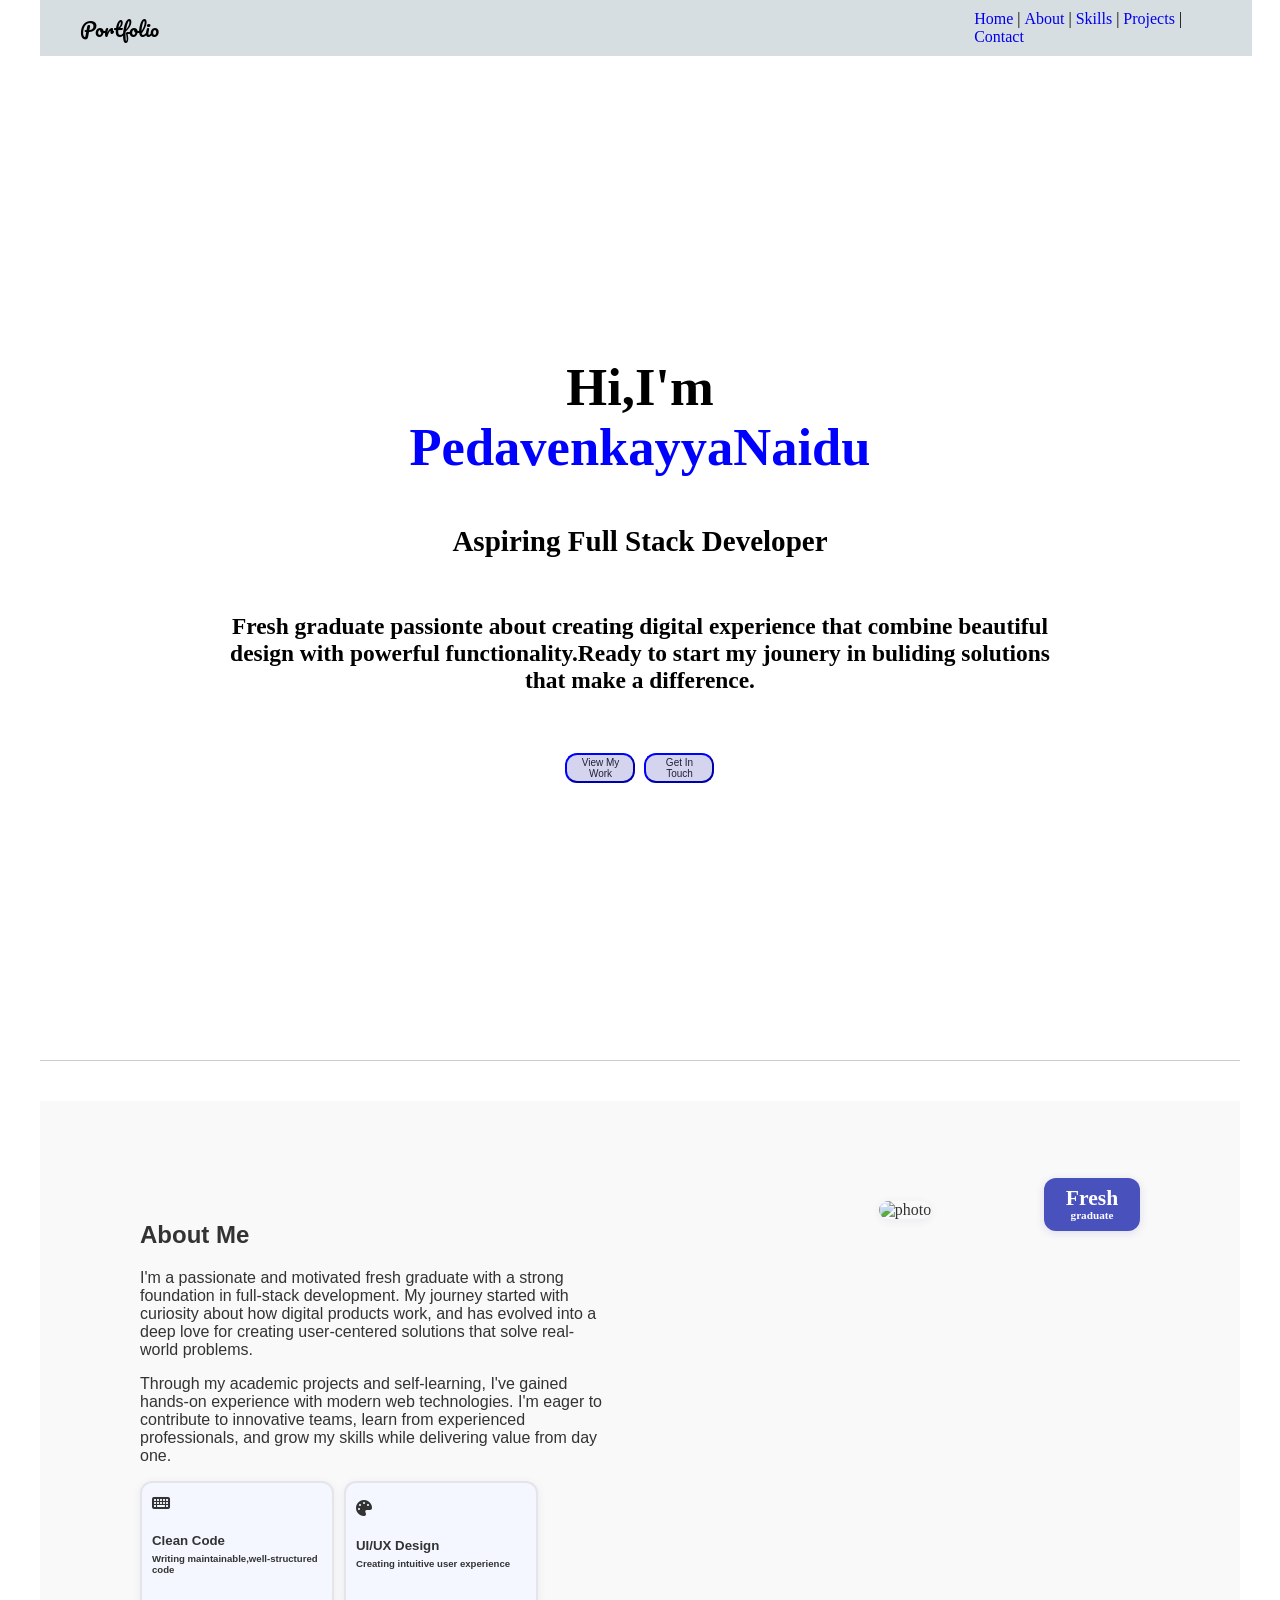
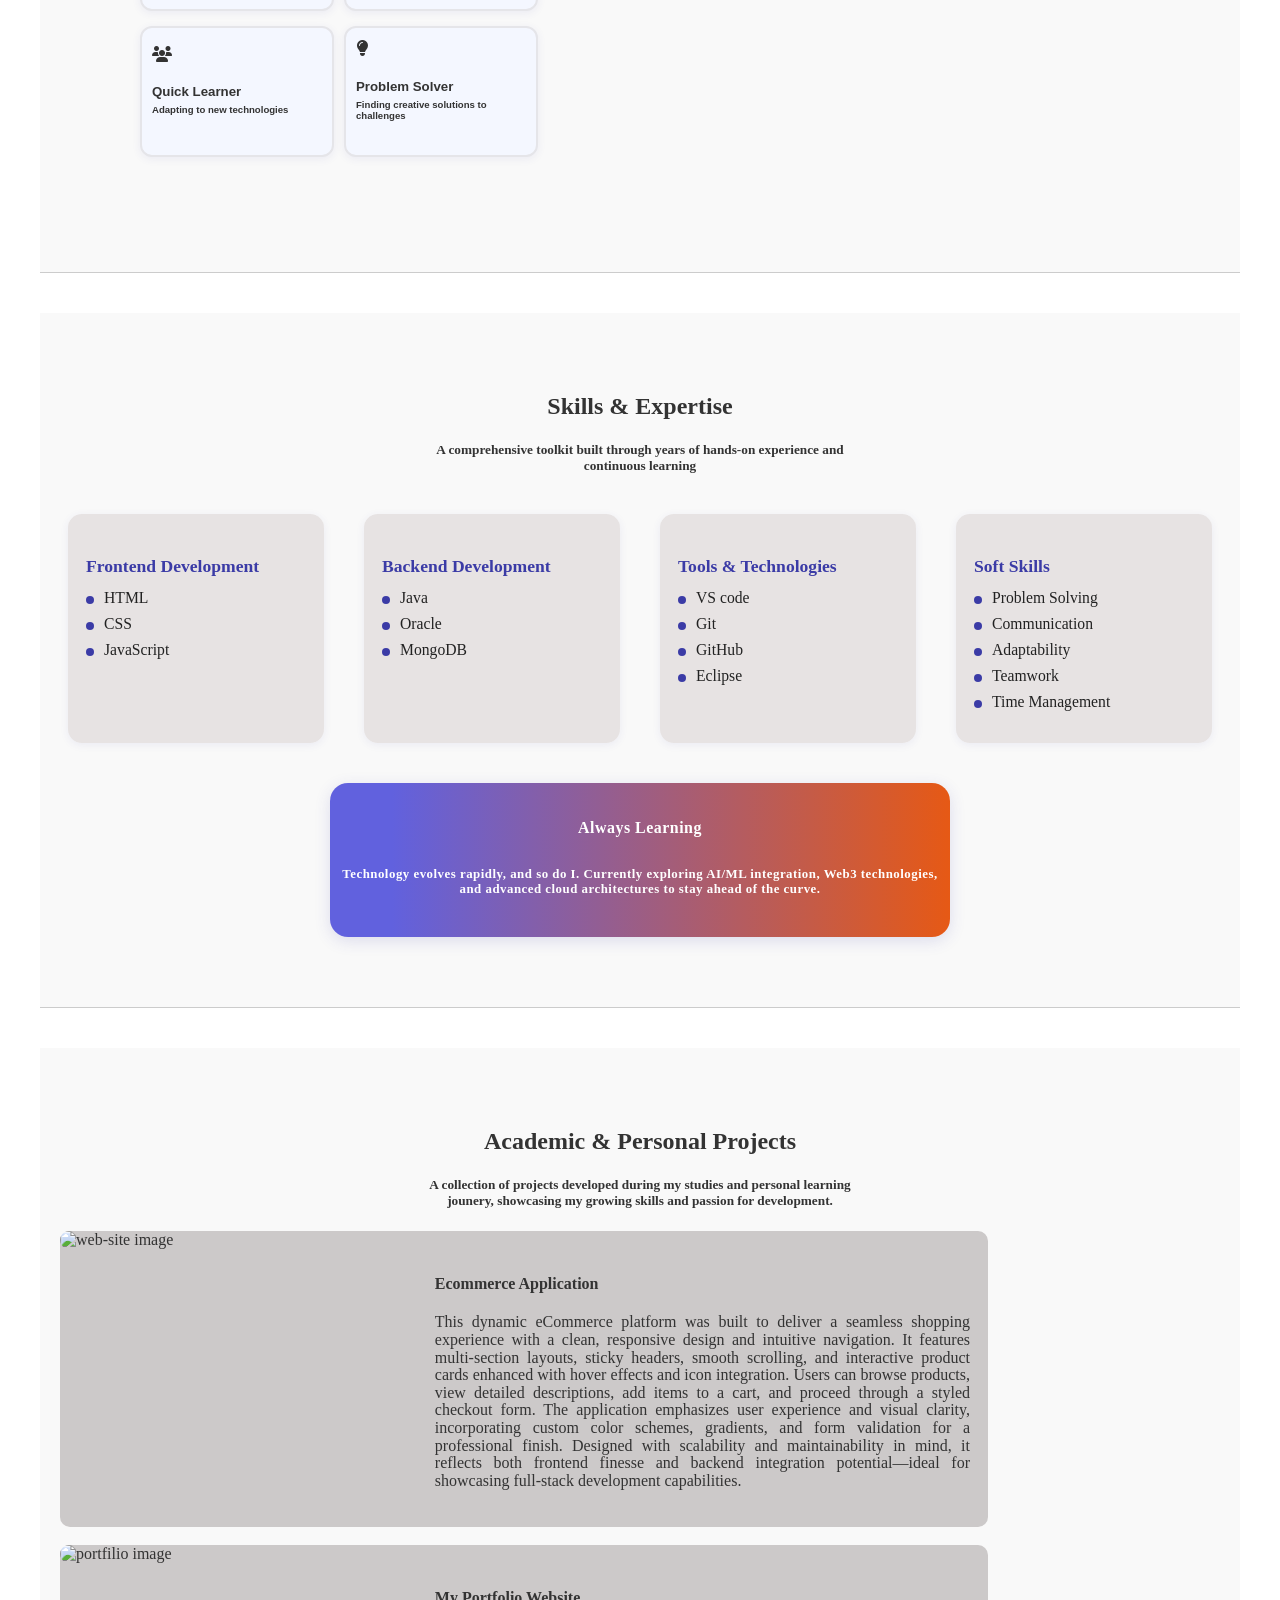
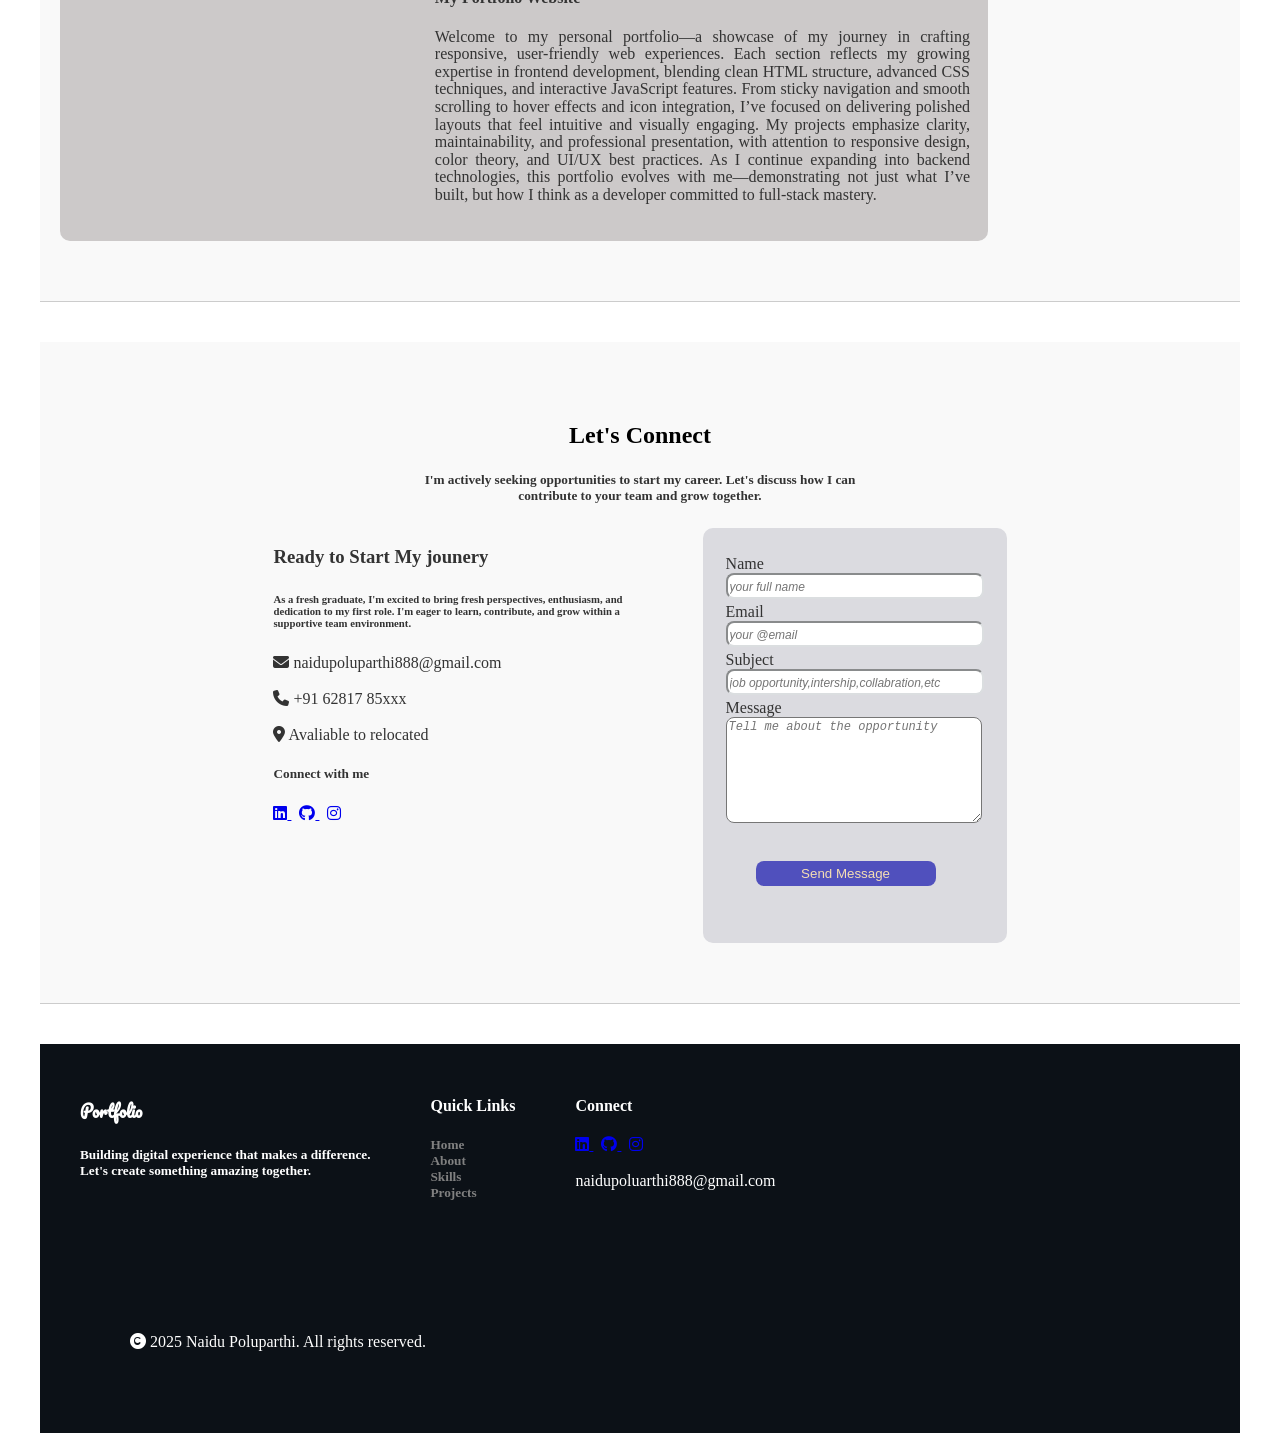
==== index.html @ af7a5816 "Rename home.html to index.html" ====
<!DOCTYPE html>

<head>
    <title>
        my portfilio home page
    </title>
    <link rel="stylesheet" href="home.css" type="text/css">
    <script src="home.js"></script>
    <link rel="stylesheet" href="https://cdnjs.cloudflare.com/ajax/libs/font-awesome/6.4.0/css/all.min.css">
    <link href="https://fonts.googleapis.com/css2?family=Pacifico&display=swap" rel="stylesheet">
</head>

<body class="body">
    <header>
        <nav class="nav">
            <span class="span">Portfolio</span>
            <div class="nav-links">
                <a href="#home">Home</a> |
                <a href="#about">About</a> |
                <a href="#skills">Skills</a> |
                <a href="#projects">Projects</a> |
                <a href="#contact">Contact</a>
            </div>
        </nav>
    </header>
    <section class="section home" id="home">
        <center>
            <div class="hometext">
                <h1>
                    <font color="black">Hi,I'm</font><br>
                    <font color="blue">PedavenkayyaNaidu</font>
                </h1>
                <h5>
                    Aspiring Full Stack Developer
                </h5>
                <h6>
                    Fresh graduate passionte about creating digital experience that combine beautiful <br>
                    design with powerful functionality.Ready to start my jounery in buliding solutions <br>
                    that make a difference.
                </h6>
            </div>
            <div class="button1-wrapper">
                <a href="#projects">
                    <button id="zoom" onmouseenter="ContactFormEnter2()" onmouseleave="ContactFormLeave2()"
                        class="button">View My Work</button>
                </a>
                <a href="#contact">
                    <button id="contactButton" onmouseenter="ContactFormEnter()" onmouseleave="ContactFormLeave()"
                        class="button">Get In Touch</button>
                </a>
            </div>
        </center>
    </section>
    <section class="section skills" id="about">
        <div class="container">
            <div class="info">
                <b>
                    <h2>About Me</h2>
                </b>
                <p>
                    I'm a passionate and motivated fresh graduate with a strong foundation in
                    full-stack development. My journey started with curiosity about how digital
                    products work, and has evolved into a deep love for creating user-centered
                    solutions that solve real-world problems.
                </p>
                <p>
                    Through my academic projects and self-learning, I've gained hands-on
                    experience with modern web technologies. I'm eager to contribute to
                    innovative teams, learn from experienced professionals, and grow my skills
                    while delivering value from day one.
                </p>
                <div class="about">
                    <div class="box">
                        <i class="fas fa-keyboard"></i>
                        <h5>Clean Code</h5>
                        <h6>Writing maintainable,well-structured code</h6>
                    </div>
                    <div class="box">
                        <i class="fas fa-palette"></i>
                        <h5>UI/UX Design</h5>
                        <h6>Creating intuitive user experience</h6>
                    </div>
                </div>
                <div class="about">
                    <div class="box">
                        <i class="fas fa-users"></i>
                        <h5>Quick Learner</h5>
                        <h6>Adapting to new technologies</h6>
                    </div>
                    <div class="box">
                        <i class="fas fa-lightbulb"></i>
                        <h5>Problem Solver</h5>
                        <h6>Finding creative solutions to
                            challenges
                        </h6>
                    </div>
                </div>
            </div>
            <div class="image">
                <img class="img" src="C:\Users\naidu\OneDrive\Pictures\naidu.jpg" alt="photo">
                <div class="tag" class="tag h3" class="tag h6">
                    <h3>Fresh</h3>
                    <h6>graduate</h6>
                </div>
            </div>
    </section>
    <section class="section skills" id="skills">
        <header align="center">
            <h2>Skills & Expertise</h2>
            <h5>A comprehensive toolkit built through years of hands-on experience and <br>
                continuous learning
            </h5>
        </header>
        <div class="skills-row">
            <div class="skills-col">
                <h3>Frontend Development</h3>
                <ul>
                    <li>HTML</li>
                    <li>CSS</li>
                    <li> JavaScript</li>
                </ul>
            </div>
            <div class="skills-col">
                <h3>Backend Development</h3>
                <ul>
                    <li>Java</li>
                    <li>Oracle</li>
                    <li>MongoDB</li>
                </ul>
            </div>
            <div class="skills-col">
                <h3>Tools & Technologies</h3>
                <ul>
                    <li>VS code</li>
                    <li>Git</li>
                    <li>GitHub</li>
                    <li>Eclipse</li>
                </ul>
            </div>
            <div class="skills-col">
                <h3>Soft Skills</h3>
                <ul>
                    <li>Problem Solving</li>
                    <li>Communication</li>
                    <li>Adaptability</li>
                    <li>Teamwork</li>
                    <li>Time Management</li>
                </ul>
            </div>
        </div>
        <footer class="div">
            <div>
                <h5>Always Learning </h5>
                <h6>Technology evolves rapidly, and so do I. Currently exploring AI/ML integration, Web3
                    technologies, and advanced cloud architectures to stay ahead of the curve.</h6>
            </div>
        </footer>
    </section>
    <section class="section skills" id="projects">
        <center>
            <h2>Academic & Personal Projects</h2>
            <h5>A collection of projects developed during my studies and personal learning <br>
                jounery, showcasing my growing skills and passion for development.
            </h5>
        </center>
        <div class="project-div">
            <img src="https://readdy.ai/api/search-image?query=$%7Bproject.image%7D&width=600&height=400&seq=project-single-0&orientation=landscape"
                alt="web-site image" class="project-img">
            <div class="project-desc">
                <h4>Ecommerce Application</h4>
                <p>
                    This dynamic eCommerce platform was built to deliver a seamless shopping experience
                    with a clean, responsive design and intuitive navigation. It features multi-section
                    layouts, sticky headers, smooth scrolling, and interactive product cards enhanced with
                    hover effects and icon integration. Users can browse products, view detailed descriptions,
                    add items to a cart, and proceed through a styled checkout form. The application emphasizes
                    user experience and visual clarity, incorporating custom color schemes, gradients, and form
                    validation for a professional finish. Designed with scalability and maintainability in mind,
                    it reflects both frontend finesse and backend integration potential—ideal for showcasing
                    full-stack development capabilities.
                </p>
            </div>
        </div> <br>
        <div class="project-div">
            <img src="https://readdy.ai/api/search-image?query=$%7Bproject.image%7D&width=600&height=400&seq=project-single-0&orientation=landscape"
                alt="portfilio image" class="project-img">
            <div class="project-desc">
                <h4> My Portfolio Website</h4>
                <p>
                    Welcome to my personal portfolio—a showcase of my journey in crafting responsive, user-friendly
                    web experiences. Each section reflects my growing expertise in frontend development, blending
                    clean HTML structure, advanced CSS techniques, and interactive JavaScript features. From sticky
                    navigation and smooth scrolling to hover effects and icon integration, I’ve focused on delivering
                    polished layouts that feel intuitive and visually engaging. My projects emphasize clarity,
                    maintainability,
                    and professional presentation, with attention to responsive design, color theory, and UI/UX best
                    practices.
                    As I continue expanding into backend technologies, this portfolio evolves with me—demonstrating not
                    just
                    what I’ve built, but how I think as a developer committed to full-stack mastery.
                </p>
            </div>
        </div>

    </section>
    <section class="section skills" id="contact">
        <center>
            <font color="black">
                <h2>Let's Connect</h2>
            </font>
            <h5>
                I'm actively seeking opportunities to start my career. Let's discuss how I can <br>
                contribute to your team and grow together.
            </h5>
        </center>
        <div class="div1-connect">
            <div>
                <h3>
                    Ready to Start My jounery
                </h3>
                <h6>
                    As a fresh graduate, I'm excited to bring fresh perspectives, enthusiasm, and <br>
                    dedication to my first role. I'm eager to learn, contribute, and grow within a <br>
                    supportive team environment.
                </h6>
                <i class="fas fa-envelope"></i> naidupoluparthi888@gmail.com <br><br>
                <i class="fas fa-phone"></i> +91 62817 85xxx <br><br>
                <i class="fas fa-map-marker-alt"></i> Avaliable to relocated
                <h5>Connect with me</h5>
                <a href="https://www.linkedin.com/in/PedavenkayyaNaidu Poluparthi">
                    <i class="fab fa-linkedin"></i>
                </a> &nbsp;
                <a href="https://github.com/Naidupoluparthi">
                    <i class="fab fa-github"></i>
                </a>&nbsp;
                <a href="https://www.instagram.com/">
                    <i class="fab fa-instagram"></i>
                </a>
            </div>
            <div class="div2-connect">
                <table>
                    <form action="">
                        <tr>
                            <td>
                                Name <br>
                                <input type="text" placeholder="your full name " required>
                            </td>
                        </tr>
                        <tr>
                            <td>
                                Email <br>
                                <input type="text" placeholder="your @email" required>
                            </td>
                        </tr>
                        <tr>
                            <td>
                                Subject <br>
                                <input type="text" placeholder="job opportunity,intership,collabration,etc" required>
                            </td>
                        </tr>
                        <tr>
                            <td>
                                Message <br>
                                <textarea type="text" rows="12" cols="35" placeholder="Tell me about the opportunity"
                                    required></textarea>
                            </td>
                        </tr>
                        <tr>
                            <td>
                                <button class="form-button" id="form" onmouseenter="formbuttonenter()"
                                    onmouseleave="formbuttonleave()" class="form">Send Message</button>
                            </td>
                        </tr>

                    </form>
                </table>

            </div>
        </div>
    </section>
    <section>
        <footer class="footer">
            <div>
                <h4 class="footer-title">Portfolio</h4>
                <h5>Building digital experience that makes a difference. <br>
                    Let's create something amazing together.
                </h5>
            </div>
            <div class="links">
                <h4>Quick Links</h4>
                <h5>
                    <a href="#home">Home</a> <br>
                    <a href="#about">About</a> <br>
                    <a href="#skills">Skills</a> <br>
                    <a href="#projects">Projects</a>
                </h5>
            </div>
            <div>
                <h4>Connect</h4>
                <a href="https://www.linkedin.com/in/PedavenkayyaNaidu Poluparthi">
                    <i class="fab fa-linkedin"></i>
                </a>&nbsp;
                <a href="https://github.com/Naidupoluparthi">
                    <i class="fab fa-github"></i>
                </a>&nbsp;
                <a href="https://www.instagram.com/">
                    <i class="fab fa-instagram"></i>
                </a>
                <br>
                <br>
                naidupoluarthi888@gmail.com
            </div>
            <div class="copy">
                <i class="fas fa-copyright"></i>
                2025 Naidu Poluparthi. All rights reserved.
            </div>
        </footer>
    </section>
</body>
---- home.css ----
.hometext {
  font-size: 35px;
}

.button1-wrapper {
  display: flex;
  justify-content: center;
  gap: 5px;
}

.button {
  background-color: rgb(212, 212, 239);
  color: rgb(32, 33, 54);
  text-align: center;
  font-size: 10px;
  margin: 4px 2px;
  border-radius: 12px;
  height: 30px;
  width: 70px;
  border-color: blue;
}

.home {
  height: 100vh;
  display: flex;
  flex-direction: column;
  justify-content: center;
  align-items: center;
  text-align: center;
  background-image: url('https://wallpapercave.com/wp/wp2970215.jpg');
  background-size: cover;
  background-position: center;
  background-repeat: no-repeat;
  position: relative;
  scroll-behavior: smooth;
}

.container {
  display: flex;
  justify-content: space-between;
  align-items: flex-start;
  padding: 40px;
  max-width: 1000px;
  margin: 0 auto;
  gap: 40px;
}

.info {
  flex: 1;
  padding-right: 20px;
  font-family: Arial, sans-serif;
}

.image {
  flex: 1;
  text-align: center;
  align-items: center;
  justify-content: center;
  display: flex;
  height: 40%;
  position: relative;
  flex-direction: column;
}

.img {
  max-width: 80%;
  height: auto;
  border-radius: 12px;
  float: none;
  box-shadow: 0 2px 8px rgba(59, 59, 166, 0.08);
  display: block;

}

.nav {
  position: fixed;
  top: 0;
  width: 94.7%;
  background-color: #d7dee2;
  padding: 10px 40px;
  box-sizing: border-box;
  z-index: 1000;
  margin-left: 40px;
  margin-right: 40px;
  display: flex;
  align-items: center;
  gap: 72%;
}

.nav-links a {
  text-decoration: none;
  display: inline-block;
  transition: transform 0.3s ease;

}

.nav-links a:hover {
  transform: scale(1.1);

}

.section {
  padding: 60px 20px;
  border-bottom: 1px solid #ccc;
  margin: 40px;
}

.footer {
  background-color: #0c1117;
  color: white;
  padding: 32px 40px;
  margin-left: 40px;
  margin-right: 40px;
  display: flex;
  align-items: flex-start;
  flex-wrap: wrap;
  gap: 60px;
}

.skills {
  background-color: #f9f9f9;
  color: #333;
}

.body {
  margin: 0;
  padding: 0;
}

html {
  scroll-behavior: smooth;
}

.div {
  text-align: center;
  background: linear-gradient(90deg,rgb(97, 97, 222) 10%, rgb(230, 89, 21) 100%);
  color: white;
  width: 600px;
  min-height: 40px;
  border-radius: 18px;
  padding: 10px;
  margin: 10px auto;
  align-items:  center;
  justify-content: center;
  box-shadow: 0 4px 16px rgba(59, 59, 166, 0.15);
  font-size: 1.2rem;
  letter-spacing: 0.5px;
  transition: box-shadow 0.2s;
  flex-direction: column;
}

.skills-row {
  display: flex;
  justify-content: space-between;
  align-items: stretch;
  gap: 24px;
  margin: 40px 0;
  flex-wrap: wrap;
}

.skills-col {
  background: #e3dedece;
  border-radius: 14px;
  box-shadow: 0 2px 8px rgba(59, 59, 166, 0.08);
  padding: 24px 18px;
  flex: 1 1 220px;
  min-width: 200px;
  max-width: 260px;
  margin: 0 8px;
  flex-direction: column;
  justify-content: flex-start;
}

.skills-col h3 {
  color: #3b3ba6;
  margin-bottom: 12px;
  font-size: 1.1rem;
}

.skills-col ul {
  list-style: none;
  padding: 0;
  margin: 0;
}

.skills-col ul li {
  margin-bottom: 8px;
  font-size: 0.98rem;
  color: #222;
  position: relative;
  padding-left: 18px;
}

.skills-col ul li::before {
  content: '';
  display: inline-block;
  width: 8px;
  height: 8px;
  background: #3b3ba6;
  border-radius: 50%;
  position: absolute;
  left: 0;
  top: 7px;
}

.about {
  margin: 5px 0;
  display: flex;
  gap: 10px;
  width: 100%;
  justify-content: flex-start;
  align-items: stretch;
}

.box {
  border: 2px solid #e5e5e9;
  border-radius: 12px;
  background: #f4f7ff;
  padding: 12px 10px;
  margin-bottom: 10px;
  margin-top: 0;
  width: 170px;
  box-shadow: 0 2px 8px rgba(59, 59, 166, 0.08);
  display: flex;
  flex-direction: column;
  justify-content: center;
}

.about h5 {
  margin-bottom: 5px;
}

.about h6 {
  margin-top: 0;
  font-size: 0.60rem;
}

.footer .links a {
  color: gray;
  text-decoration: none;
  transition: color 0.2s;
}

.footer .links a:hover {
  color: white;
  filter: brightness(1.4);
  text-decoration: underline;
}

.footer-title {
  font-family: 'pacifico';
  color: white;

}

.tag {
  background-color: rgb(73, 81, 189);
  color: white;
  min-width: 80px;
  z-index: 2;
  position: absolute;
  text-align: center;
  right: 0;
  border-radius: 12px;
  bottom: -12px;
  padding: 10px 8px;
  font-size: 1rem;
  box-shadow: 0 2px 8px rgba(59, 59, 166, 0.15);
}

.tag h3 {
  margin: 0;
  line-height: 1;
  font-size: 1.35rem;
}

.tag h6 {
  margin: 0;
  line-height: 1;
  font-size: 0.70rem
}

.copy {
  padding: 50px;
}

input {
  width: 250px;
  height: 20px;
  font-size: 15px;
  border-radius: 8px;
  border-color: #dbdee0;
}

textarea {
  width: 250px;
  height: 100px;
  font-size: 15px;
  border-radius: 8px;
}

.form-button {
  width: 180px;
  height: 25px;
  text-align: center;
  background-color: rgba(45, 45, 181, 0.799);
  border-radius: 8px;
  margin: 30px;
  border: oldlace;
  color: wheat;
}

.div1-connect {
  display: flex;
  gap: 80px;
  justify-content: center;
  align-items: flex-start;
  margin-top: 24px;
  flex-wrap: wrap;
}

.div2-connect {

  background: rgb(219, 219, 224);
  border-radius: 10px;
  padding: 24px 20px;
  min-width: 240px;
  max-width: 400px;
}

input::placeholder,
textarea::placeholder {
  font-size: 12px;
  font-style: oblique
}

.project-img {
  width: 35%;
  height: 25%;
  border-radius: 10px;
  object-fit: cover;
}

.project-div {
  border-radius: 10px;
  background-color: rgb(204, 201, 201);
  align-items: flex-start;
  flex-wrap: wrap;
  gap: 32px;
  display: flex;
  width: 80%;
}

.project-desc {
  min-width: 260px;
  max-width: 600px;
  padding: 8px 0;
  flex: 1 1 320px;
  padding: 22px 18px;
  text-align: justify;
  line-height: 1.1;
}

.span {
  font-family: 'pacifico';
  font-size: 20px;
}
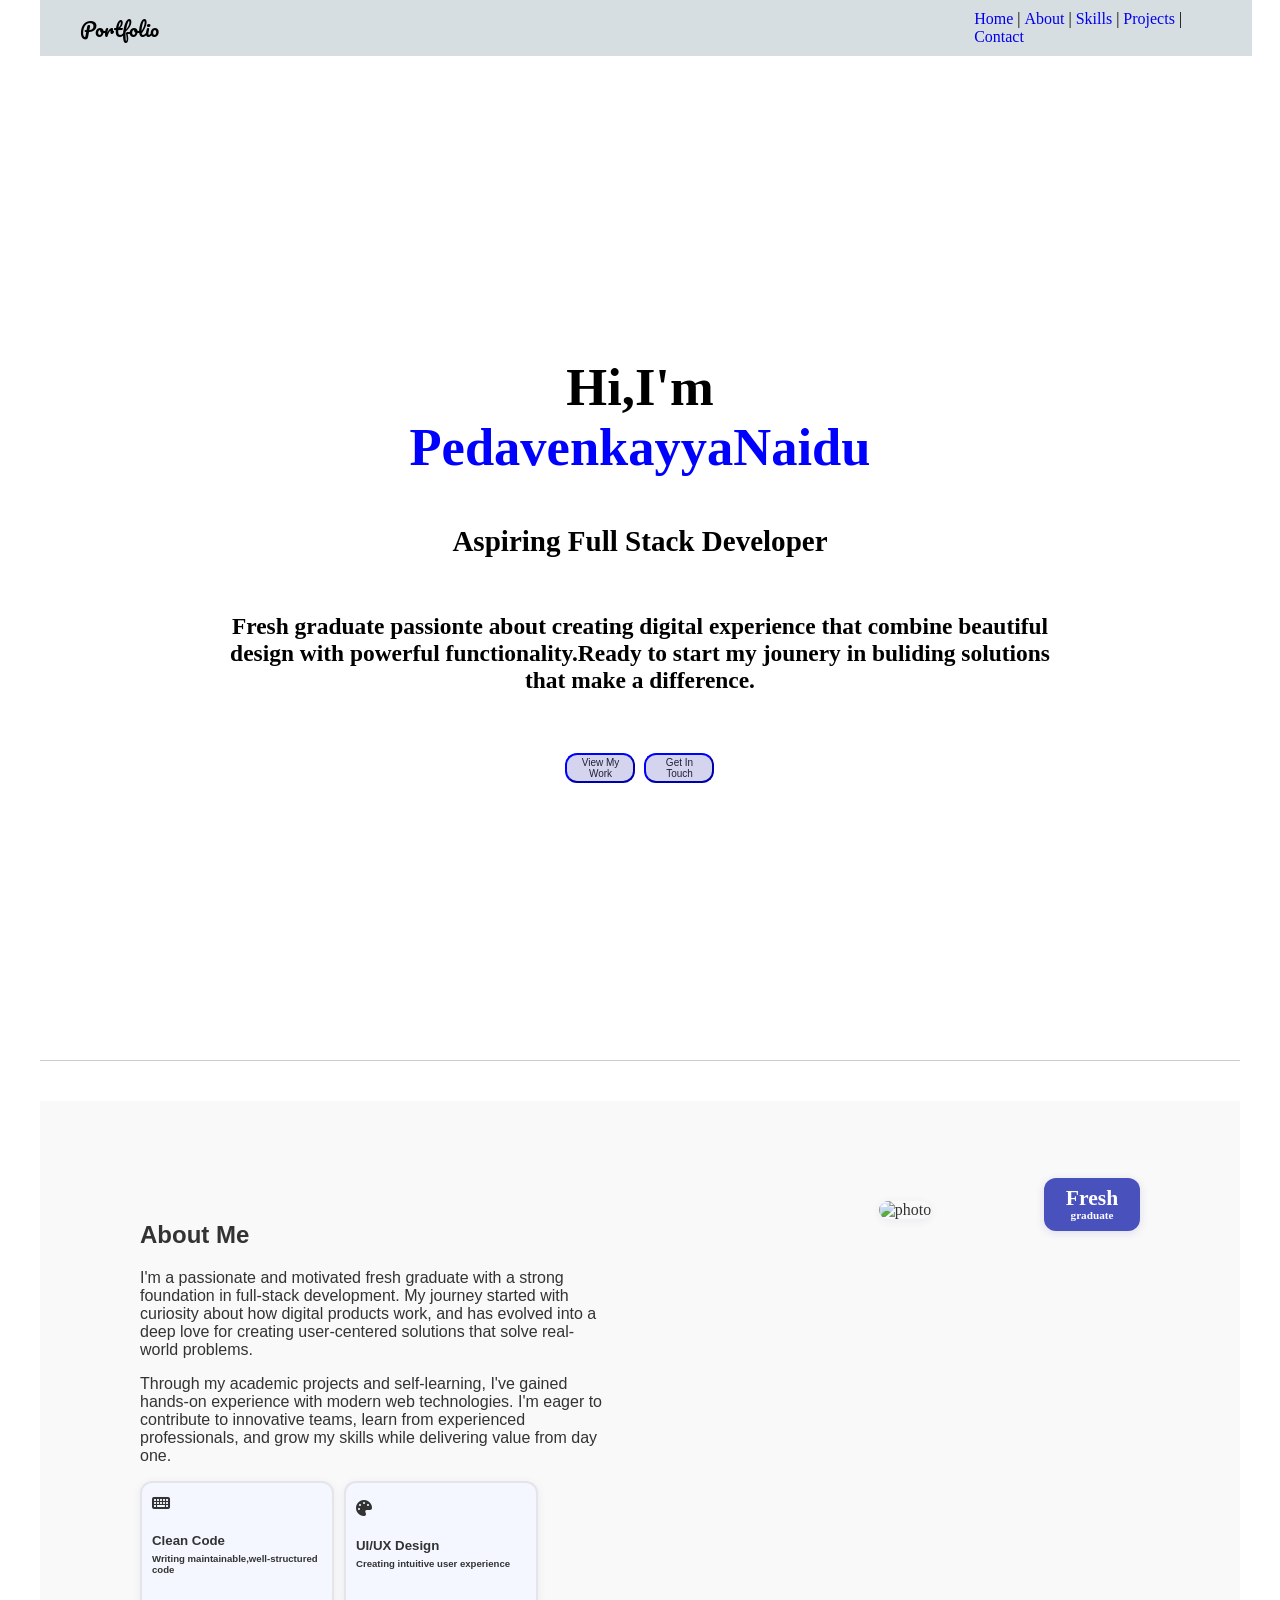
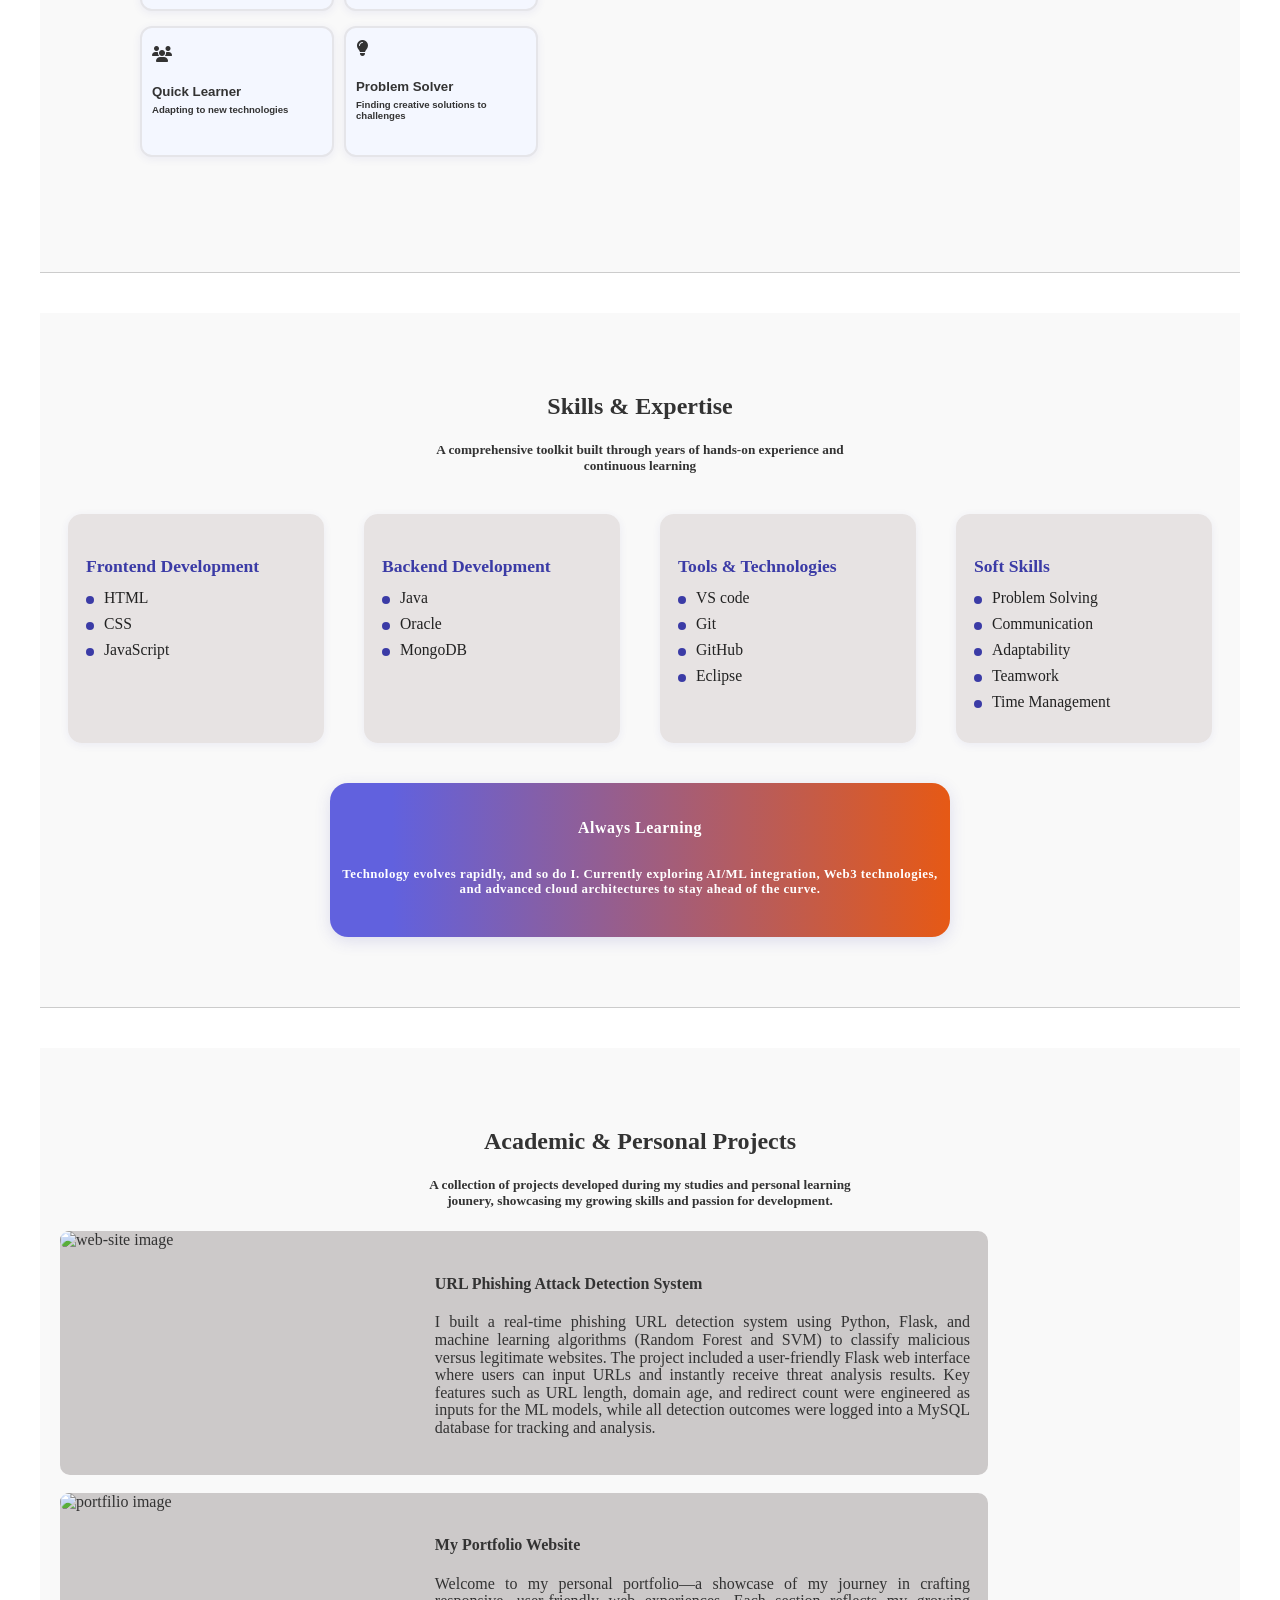
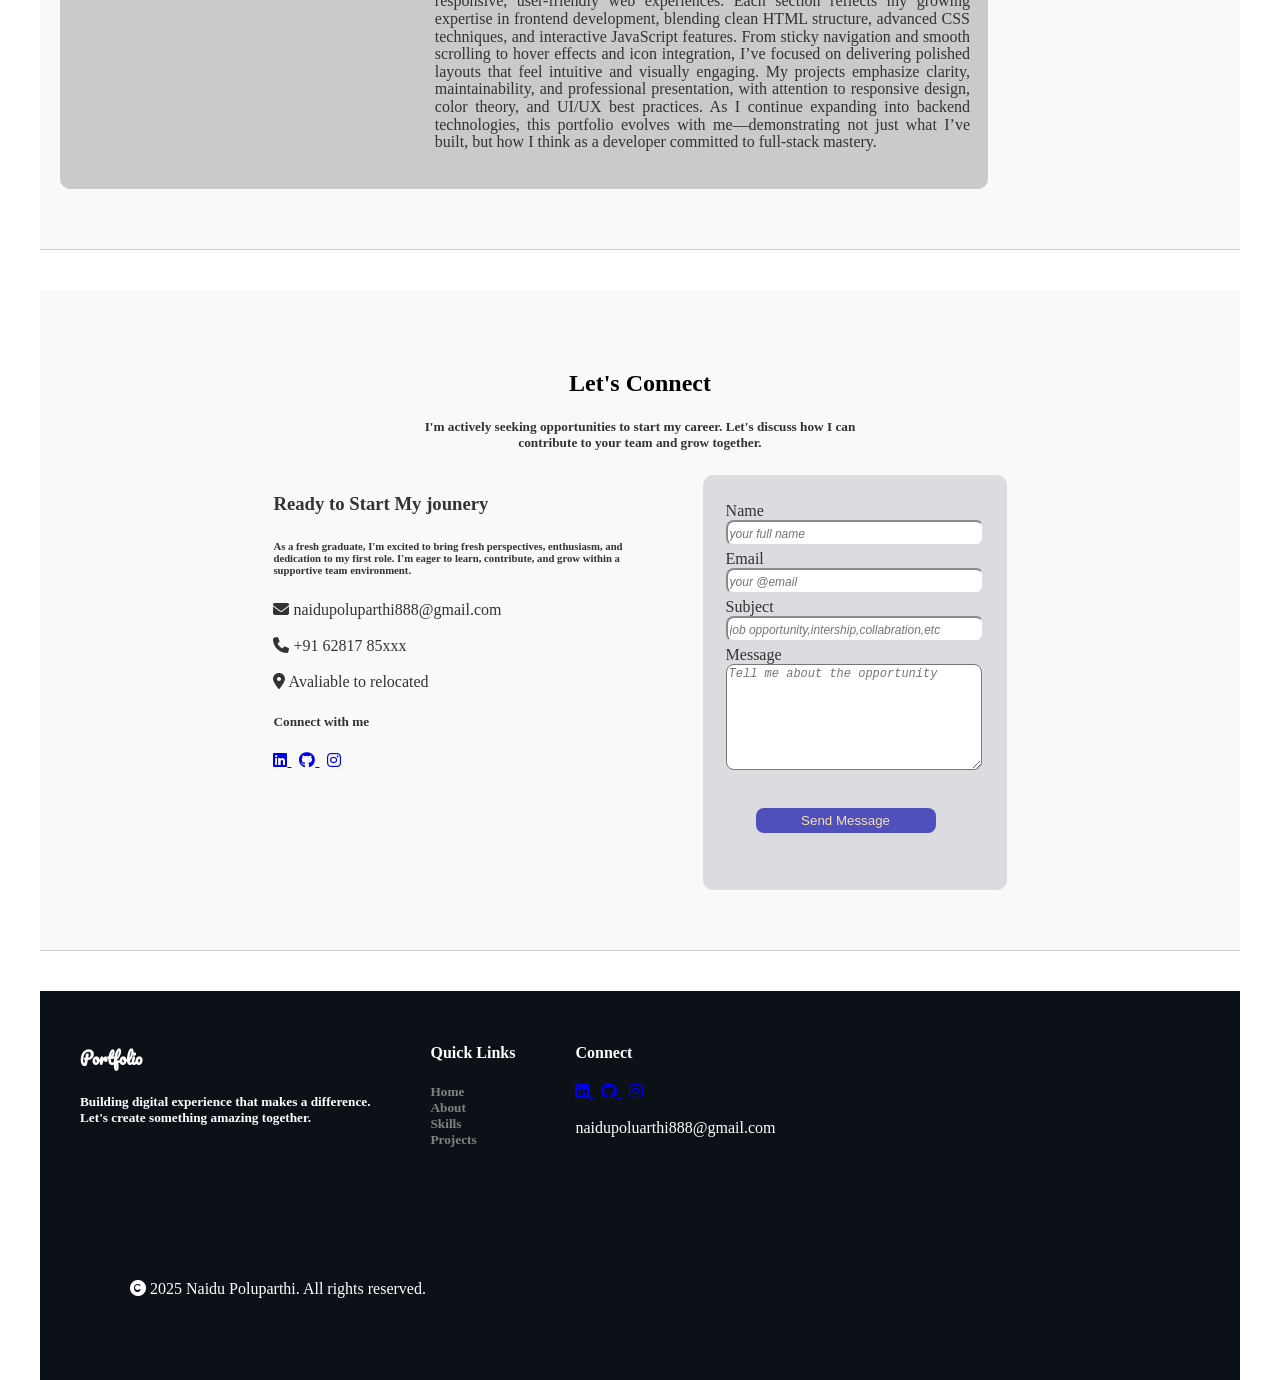
==== commit dedce6d0: "Change project title and description Updated project description to reflect a new project on URL phi" ====
--- a/index.html
+++ b/index.html
@@ -167,17 +167,14 @@
             <img src="https://readdy.ai/api/search-image?query=$%7Bproject.image%7D&width=600&height=400&seq=project-single-0&orientation=landscape"
                 alt="web-site image" class="project-img">
             <div class="project-desc">
-                <h4>Ecommerce Application</h4>
+                <h4>URL Phishing Attack Detection System</h4>
                 <p>
-                    This dynamic eCommerce platform was built to deliver a seamless shopping experience
-                    with a clean, responsive design and intuitive navigation. It features multi-section
-                    layouts, sticky headers, smooth scrolling, and interactive product cards enhanced with
-                    hover effects and icon integration. Users can browse products, view detailed descriptions,
-                    add items to a cart, and proceed through a styled checkout form. The application emphasizes
-                    user experience and visual clarity, incorporating custom color schemes, gradients, and form
-                    validation for a professional finish. Designed with scalability and maintainability in mind,
-                    it reflects both frontend finesse and backend integration potential—ideal for showcasing
-                    full-stack development capabilities.
+                    I built a real-time phishing URL detection system using Python, Flask, and machine learning
+                    algorithms (Random Forest and SVM) to classify malicious versus legitimate websites. The
+                    project included a user-friendly Flask web interface where users can input URLs and 
+                    instantly receive threat analysis results. Key features such as URL length, domain age, 
+                    and redirect count were engineered as inputs for the ML models, while all detection outcomes
+                    were logged into a MySQL database for tracking and analysis.
                 </p>
             </div>
         </div> <br>
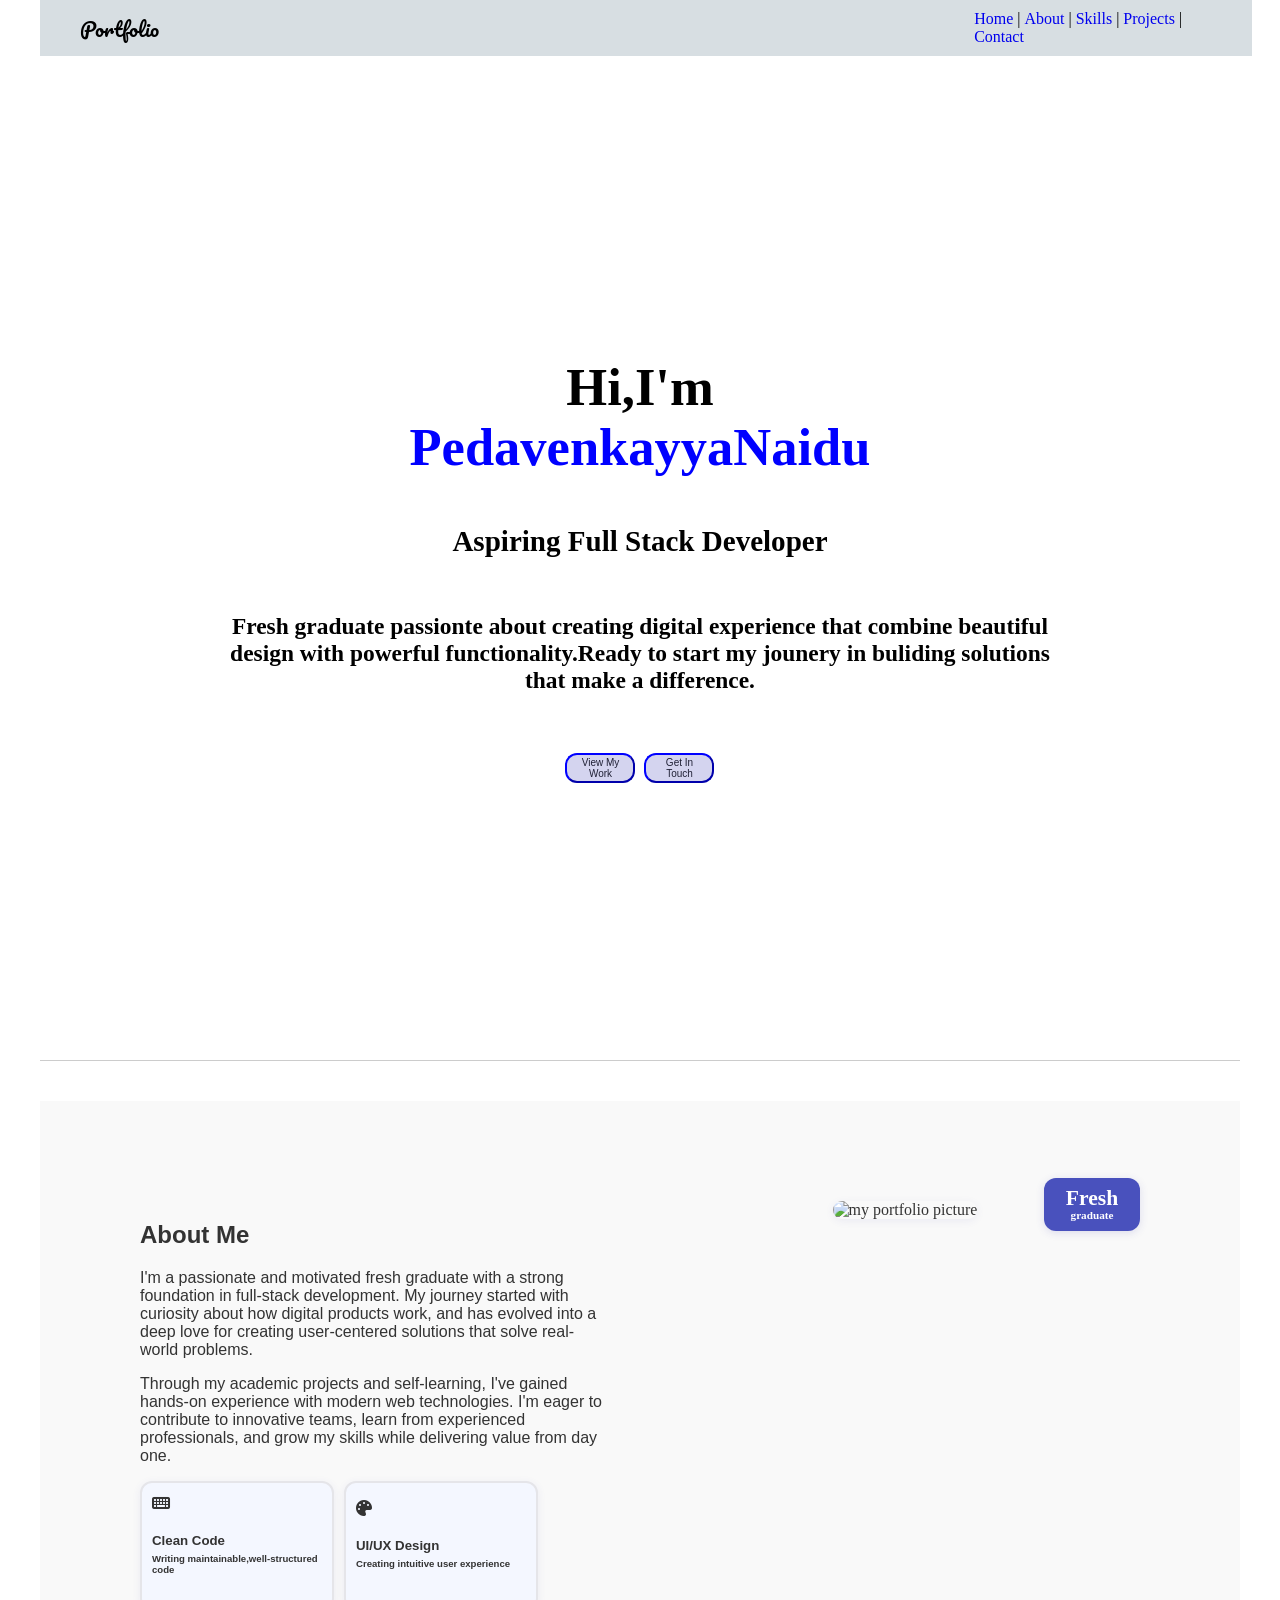
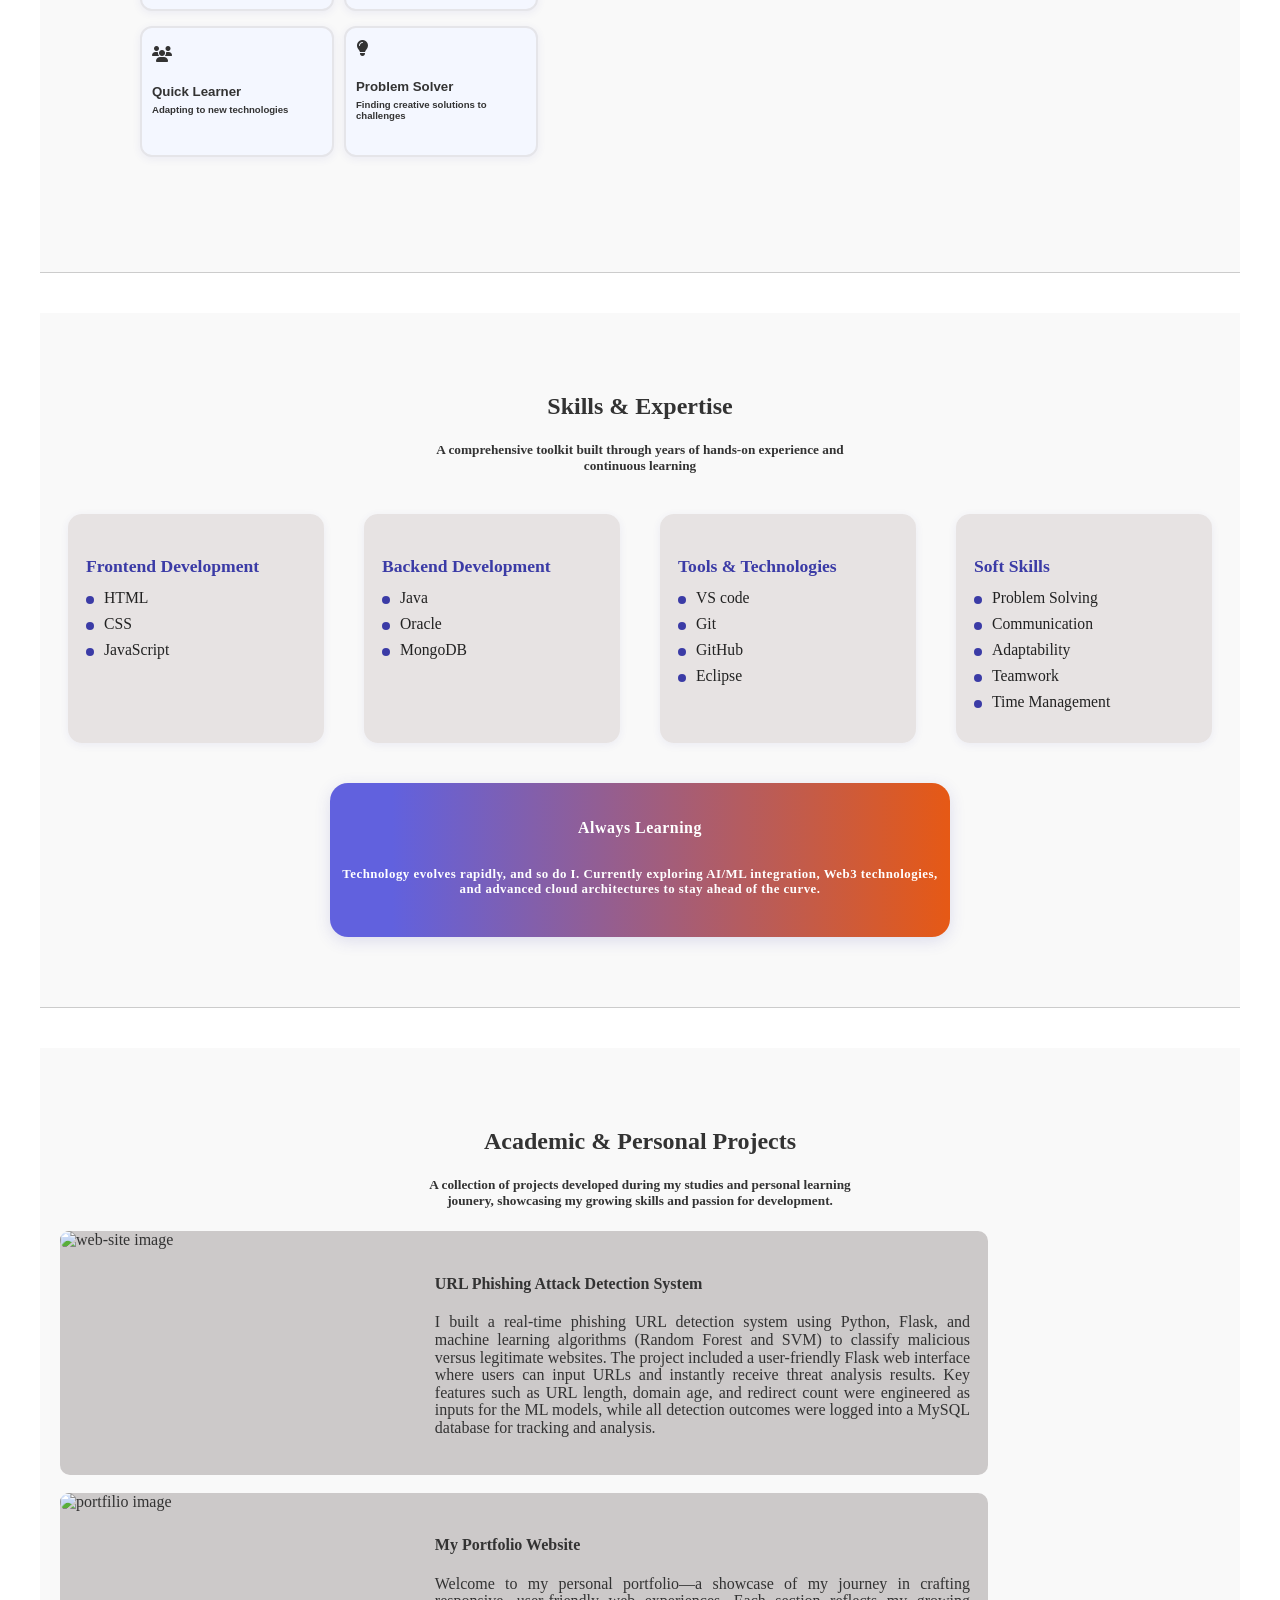
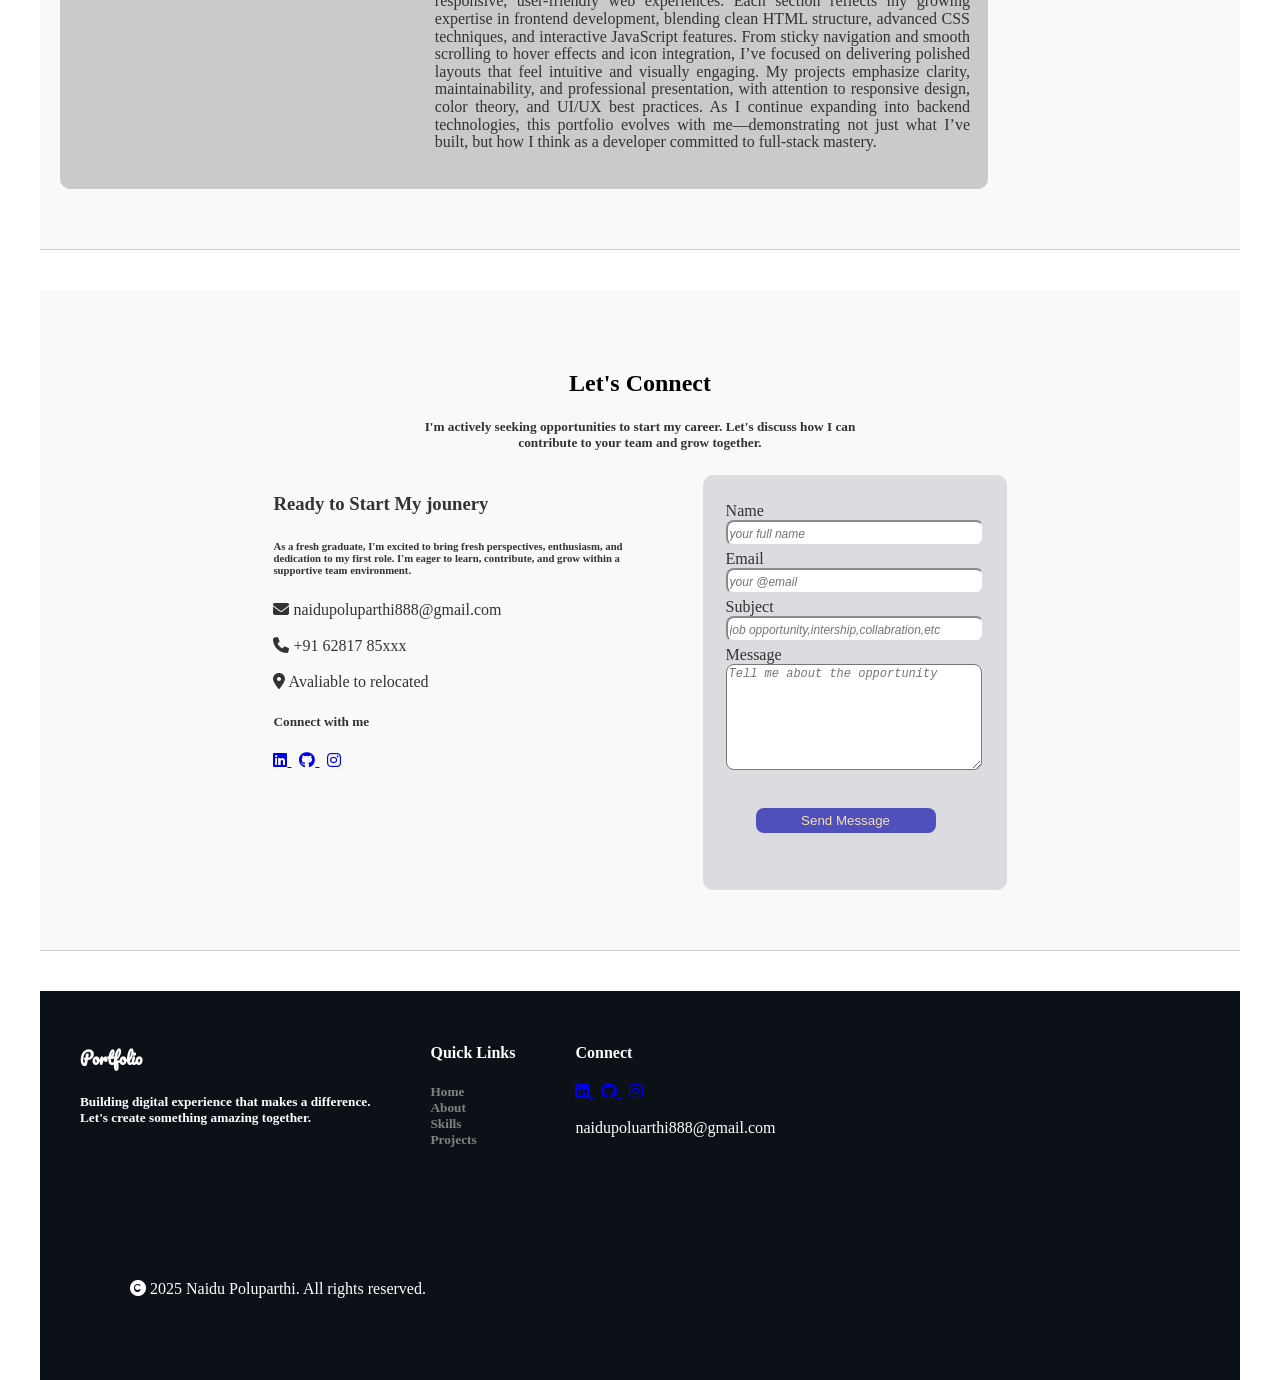
==== commit 75c303d3: "Update index.html" ====
--- a/index.html
+++ b/index.html
@@ -97,7 +97,7 @@
                 </div>
             </div>
             <div class="image">
-                <img class="img" src="C:\Users\naidu\OneDrive\Pictures\naidu.jpg" alt="photo">
+                <img class="img" src="C:\Users\naidu\OneDrive\Documents\my details" alt="my portfolio picture">
                 <div class="tag" class="tag h3" class="tag h6">
                     <h3>Fresh</h3>
                     <h6>graduate</h6>
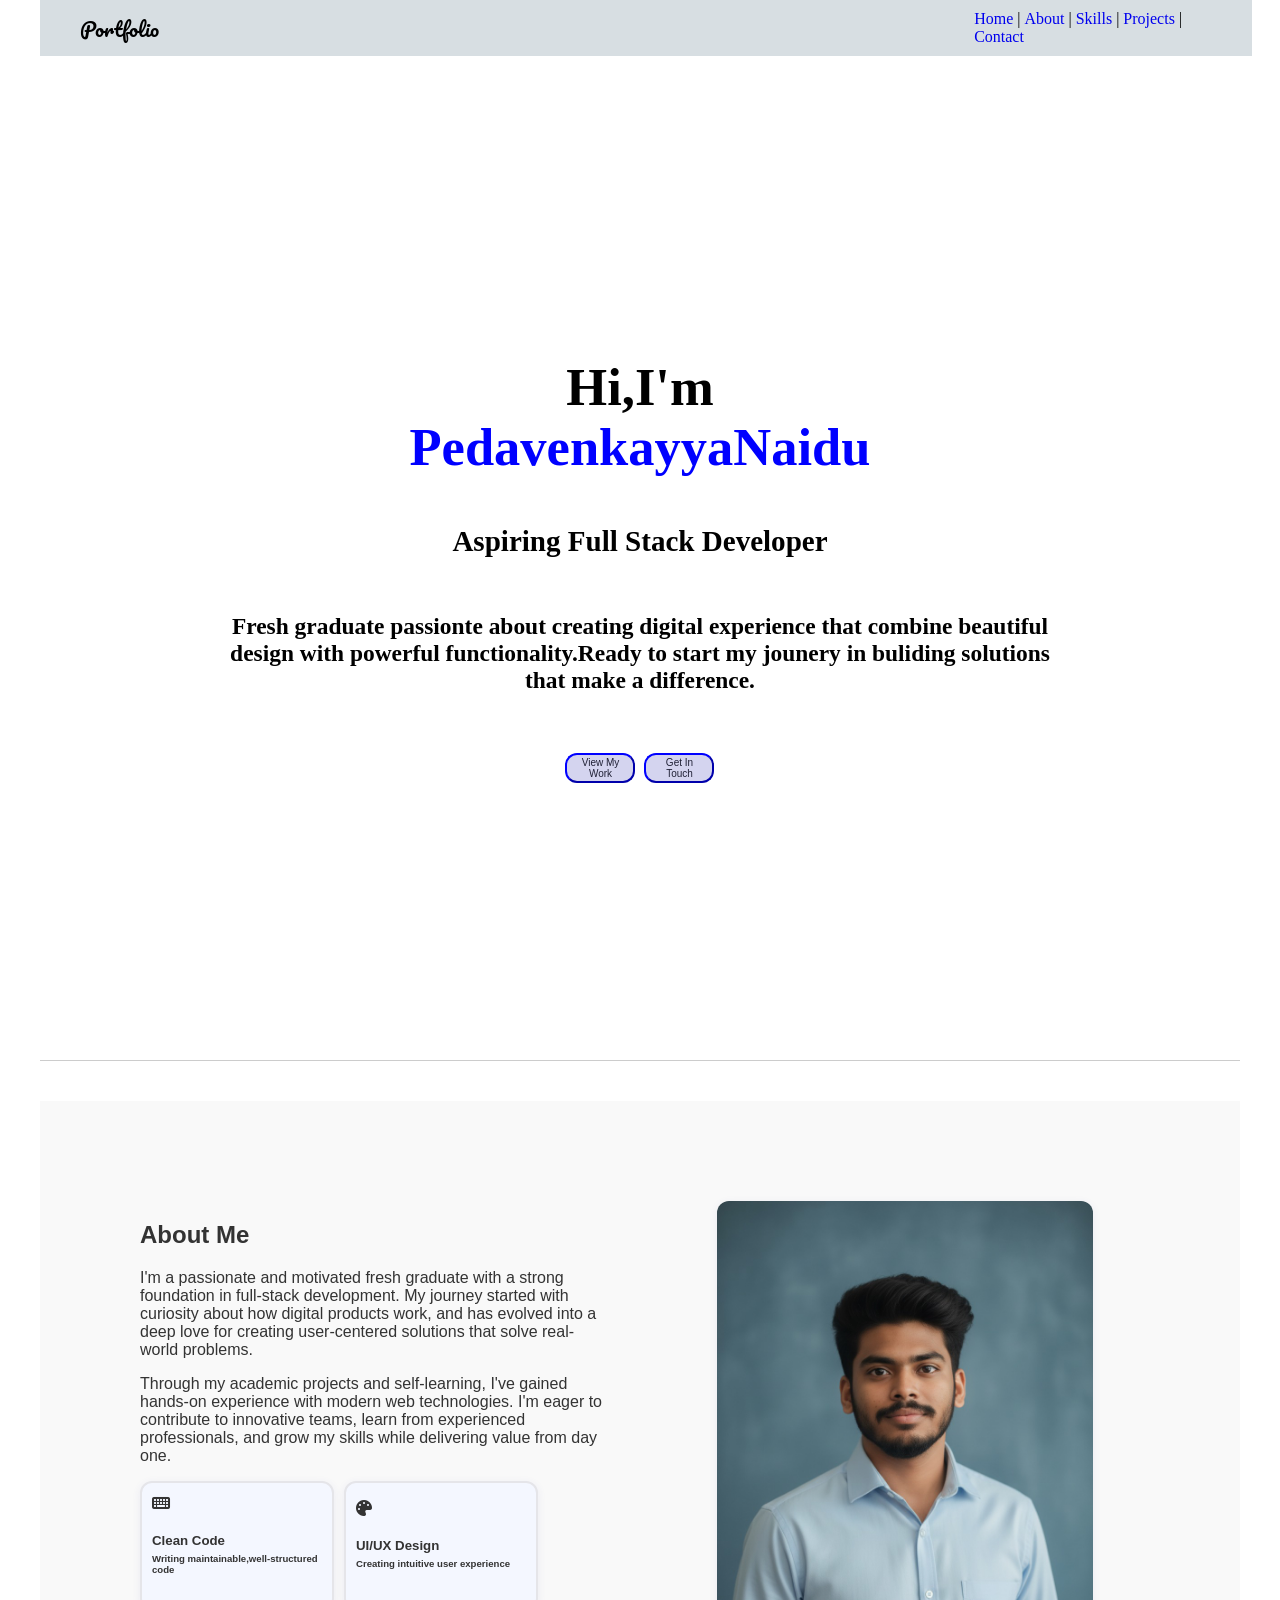
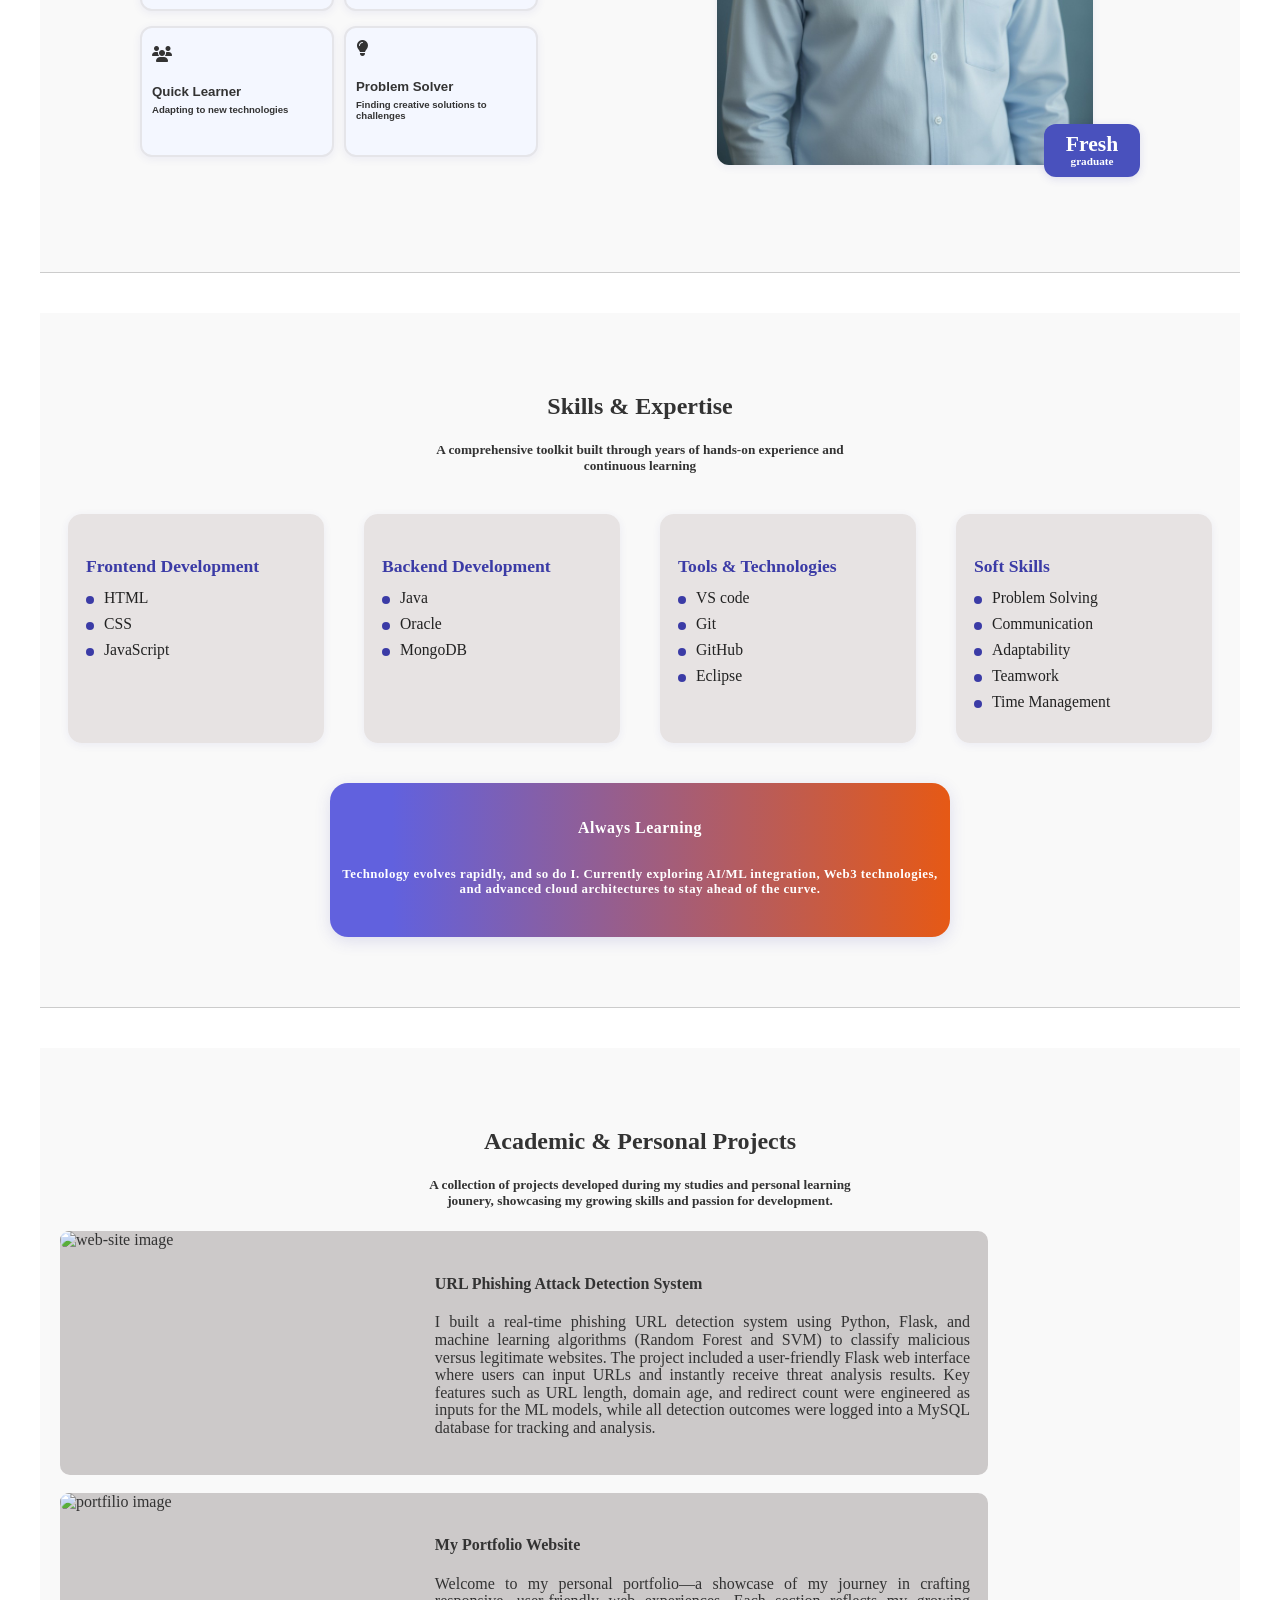
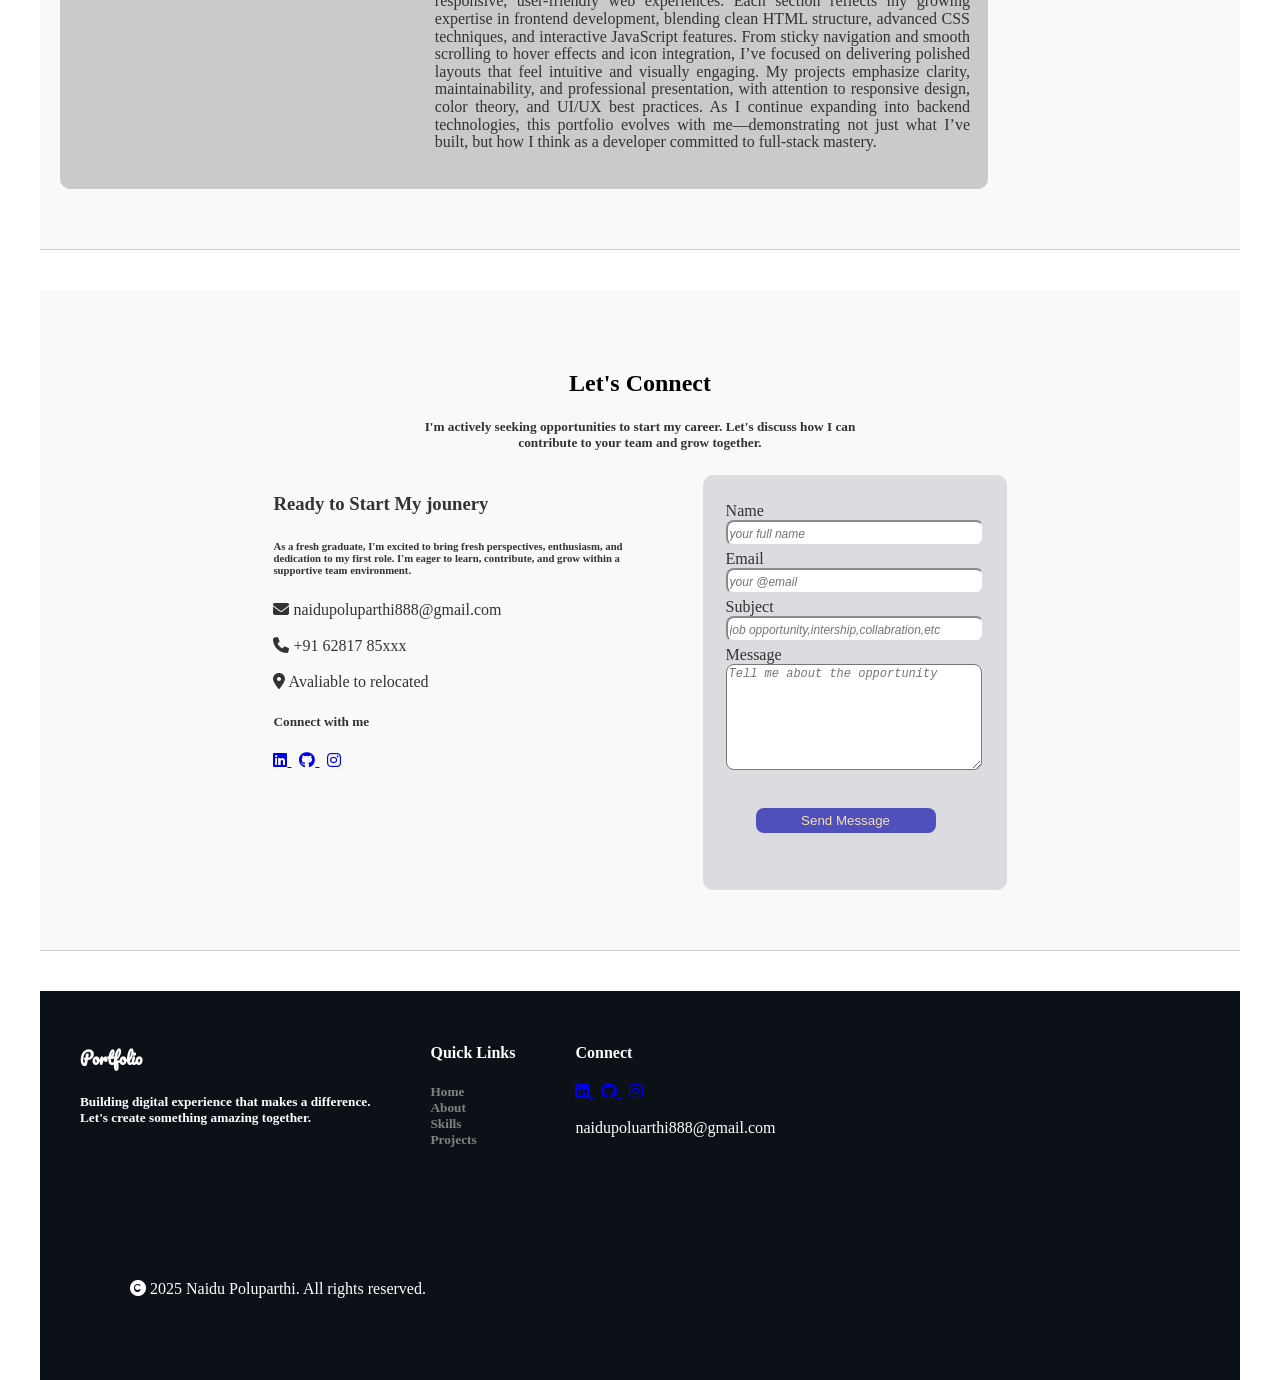
==== commit 6cd9fdd6: "Update image source in index.html" ====
--- a/index.html
+++ b/index.html
@@ -97,7 +97,7 @@
                 </div>
             </div>
             <div class="image">
-                <img class="img" src="C:\Users\naidu\OneDrive\Documents\my details" alt="my portfolio picture">
+                <img class="img" src="naidu.jpg" alt="my portfolio picture">
                 <div class="tag" class="tag h3" class="tag h6">
                     <h3>Fresh</h3>
                     <h6>graduate</h6>
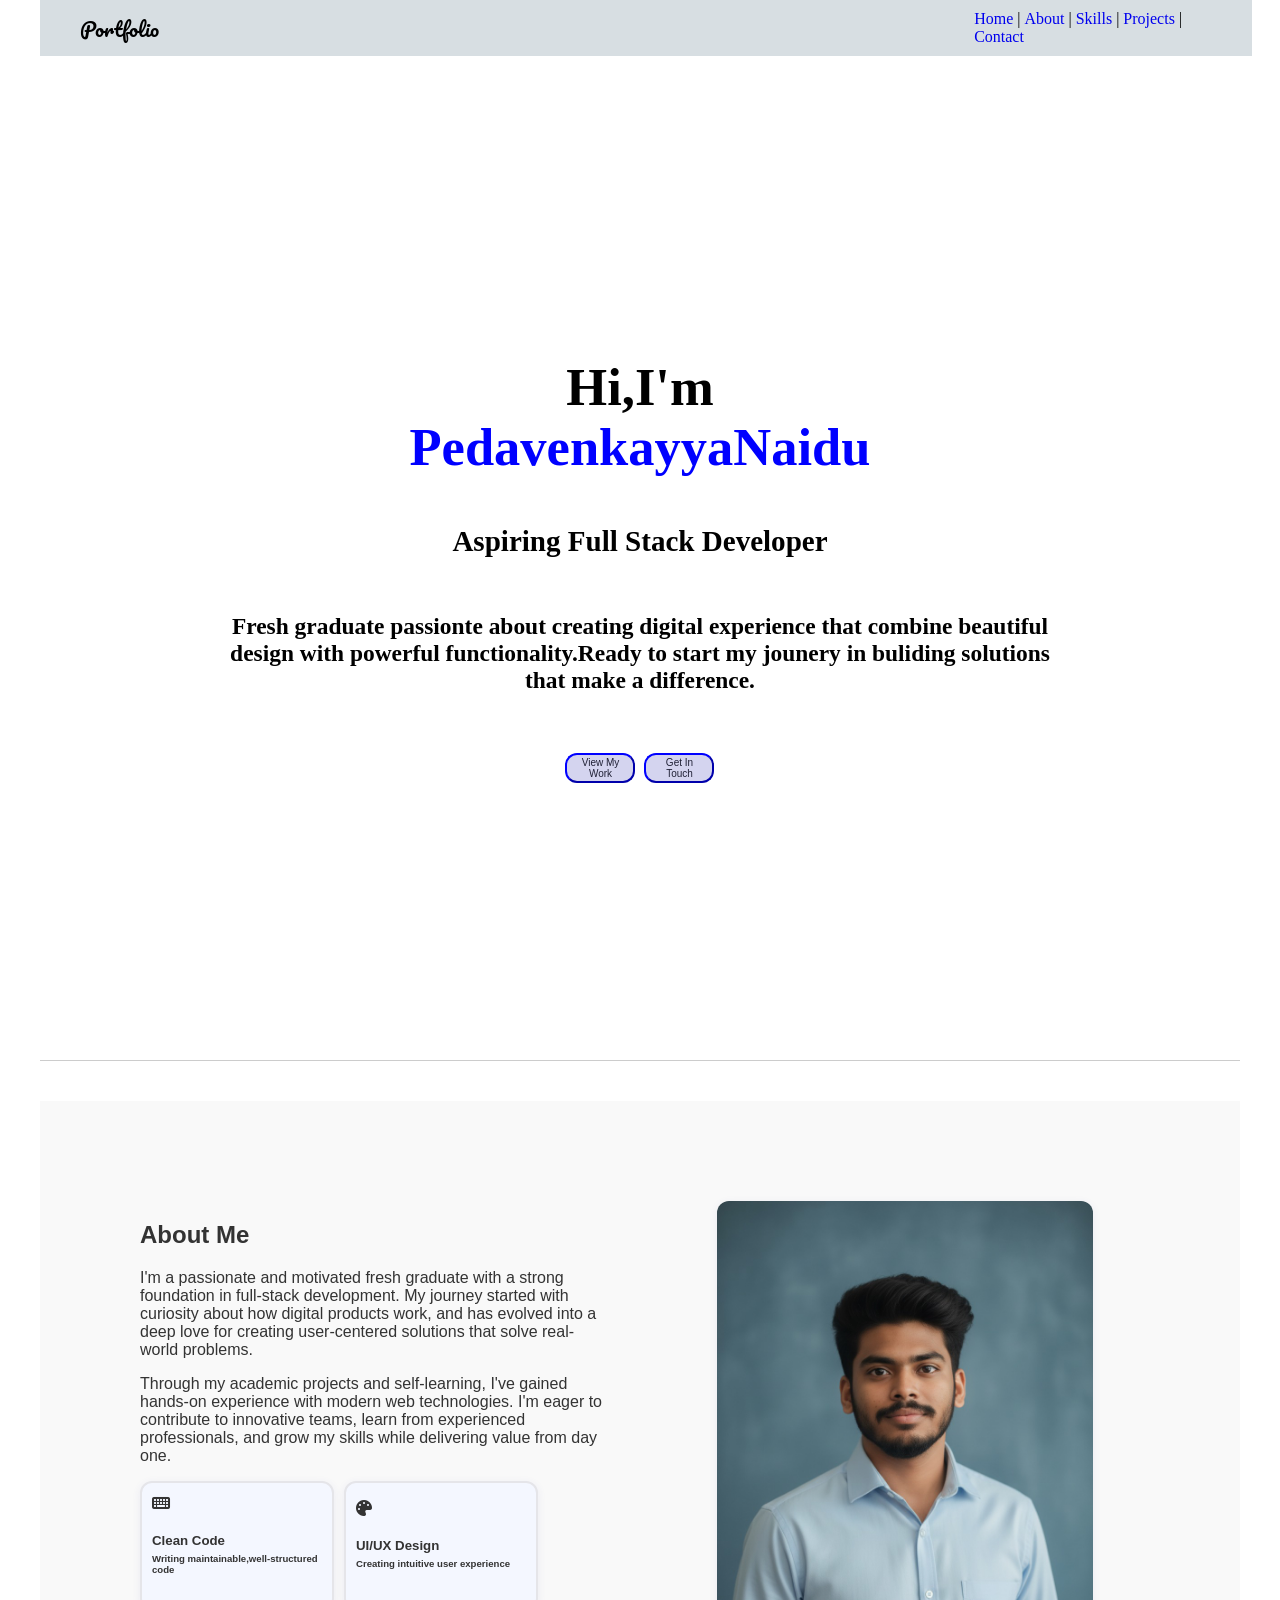
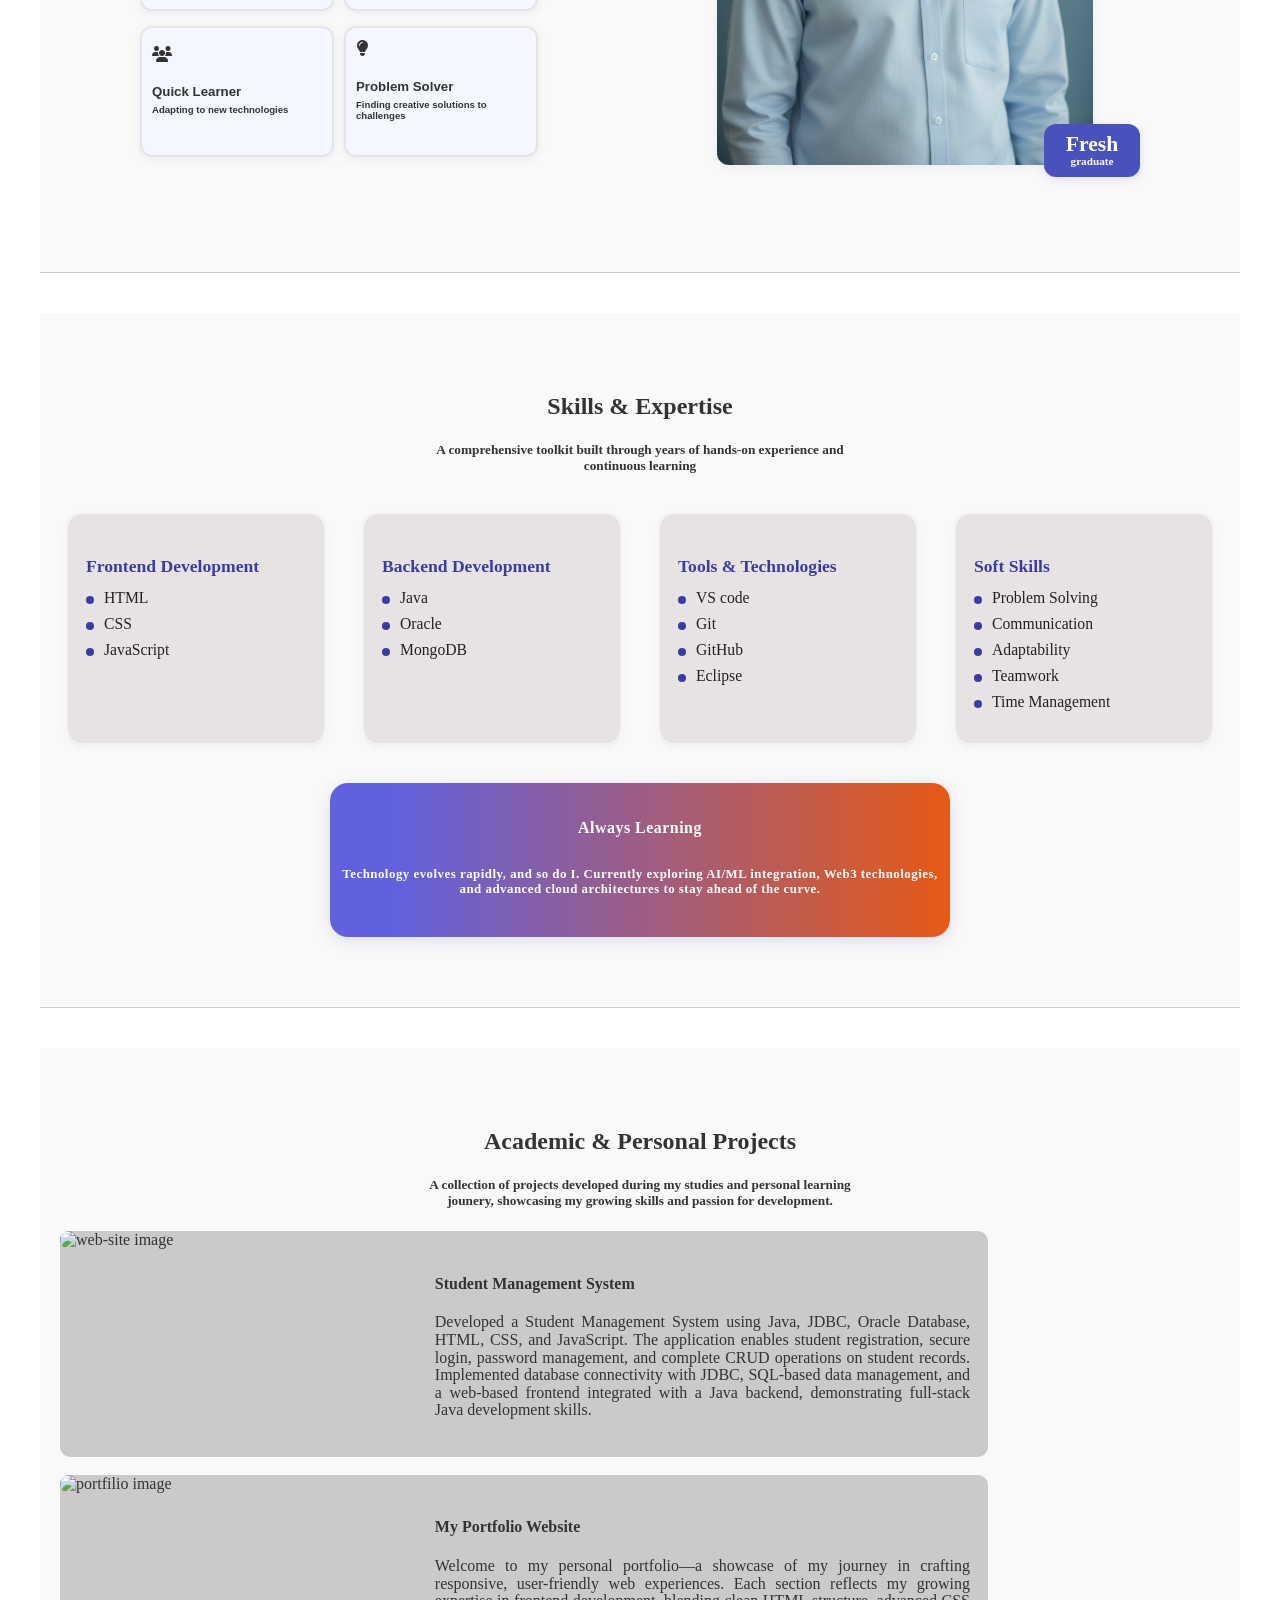
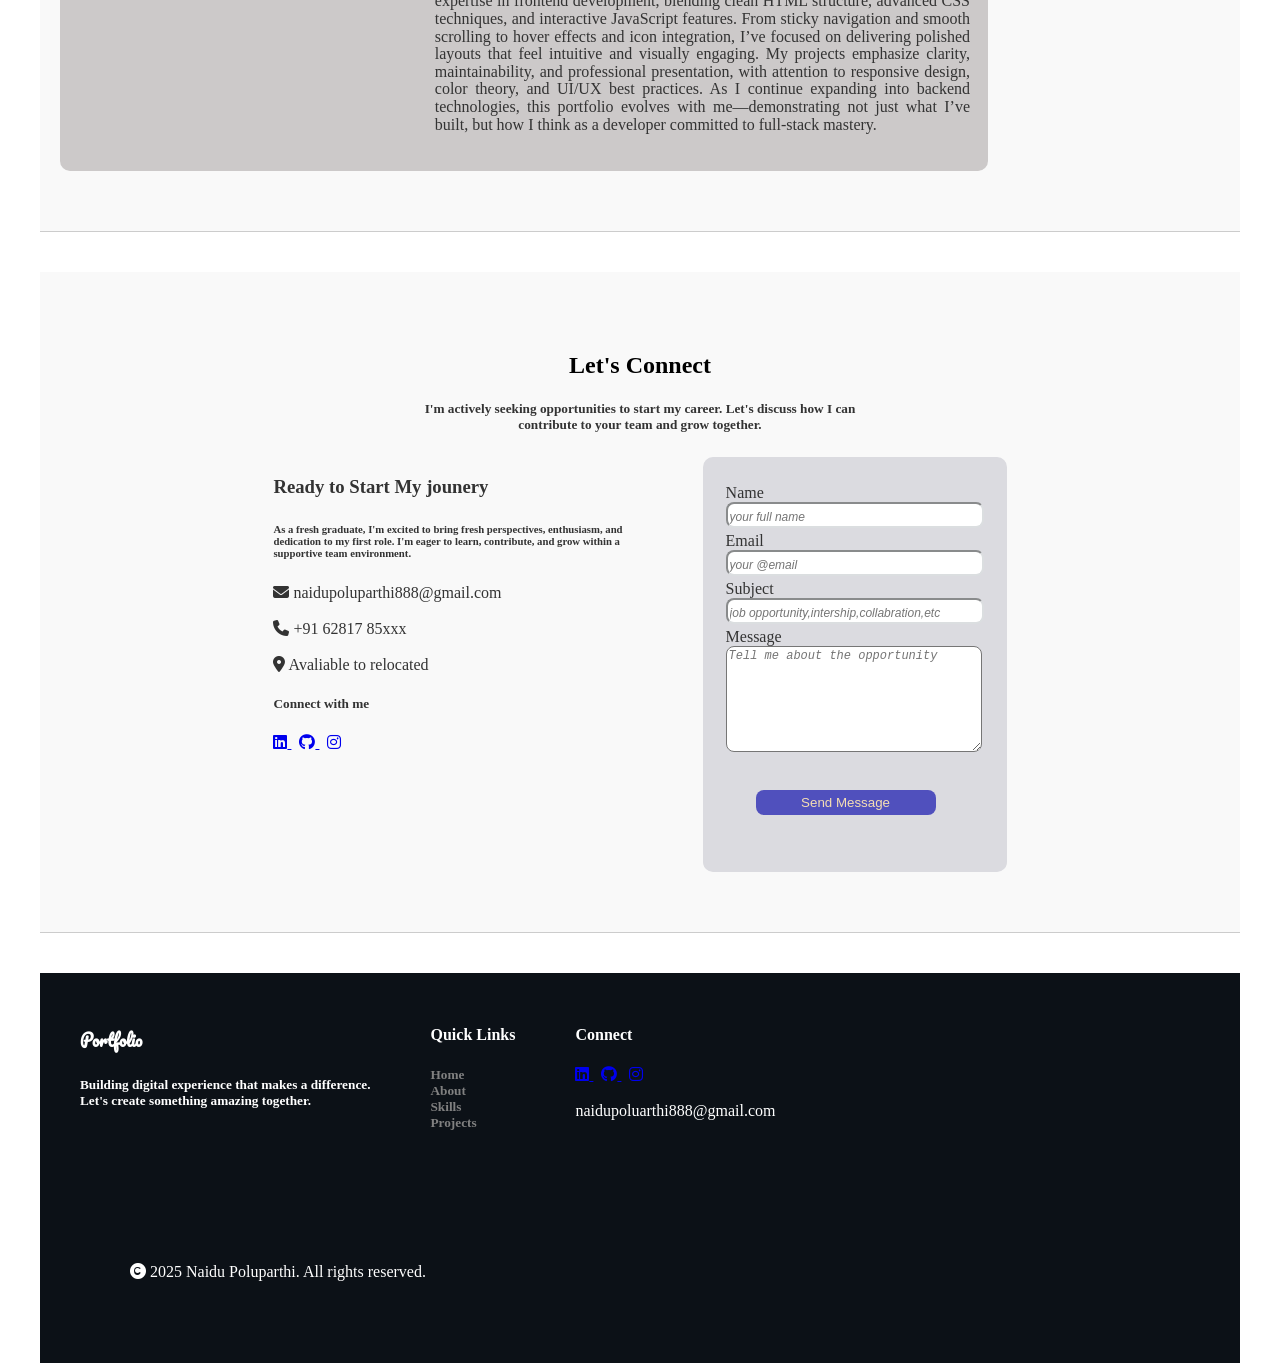
==== commit b0946c8b: "Change project title and description in index.html Updated project description from Phishing Attack " ====
--- a/index.html
+++ b/index.html
@@ -167,14 +167,12 @@
             <img src="https://readdy.ai/api/search-image?query=$%7Bproject.image%7D&width=600&height=400&seq=project-single-0&orientation=landscape"
                 alt="web-site image" class="project-img">
             <div class="project-desc">
-                <h4>URL Phishing Attack Detection System</h4>
+                <h4>Student Management System</h4>
                 <p>
-                    I built a real-time phishing URL detection system using Python, Flask, and machine learning
-                    algorithms (Random Forest and SVM) to classify malicious versus legitimate websites. The
-                    project included a user-friendly Flask web interface where users can input URLs and 
-                    instantly receive threat analysis results. Key features such as URL length, domain age, 
-                    and redirect count were engineered as inputs for the ML models, while all detection outcomes
-                    were logged into a MySQL database for tracking and analysis.
+                   Developed a Student Management System using Java, JDBC, Oracle Database, HTML, CSS, and JavaScript. 
+                   The application enables student registration, secure login, password management, and complete CRUD 
+                   operations on student records. Implemented database connectivity with JDBC, SQL-based data management,
+                   and a web-based frontend integrated with a Java backend, demonstrating full-stack Java development skills.
                 </p>
             </div>
         </div> <br>
